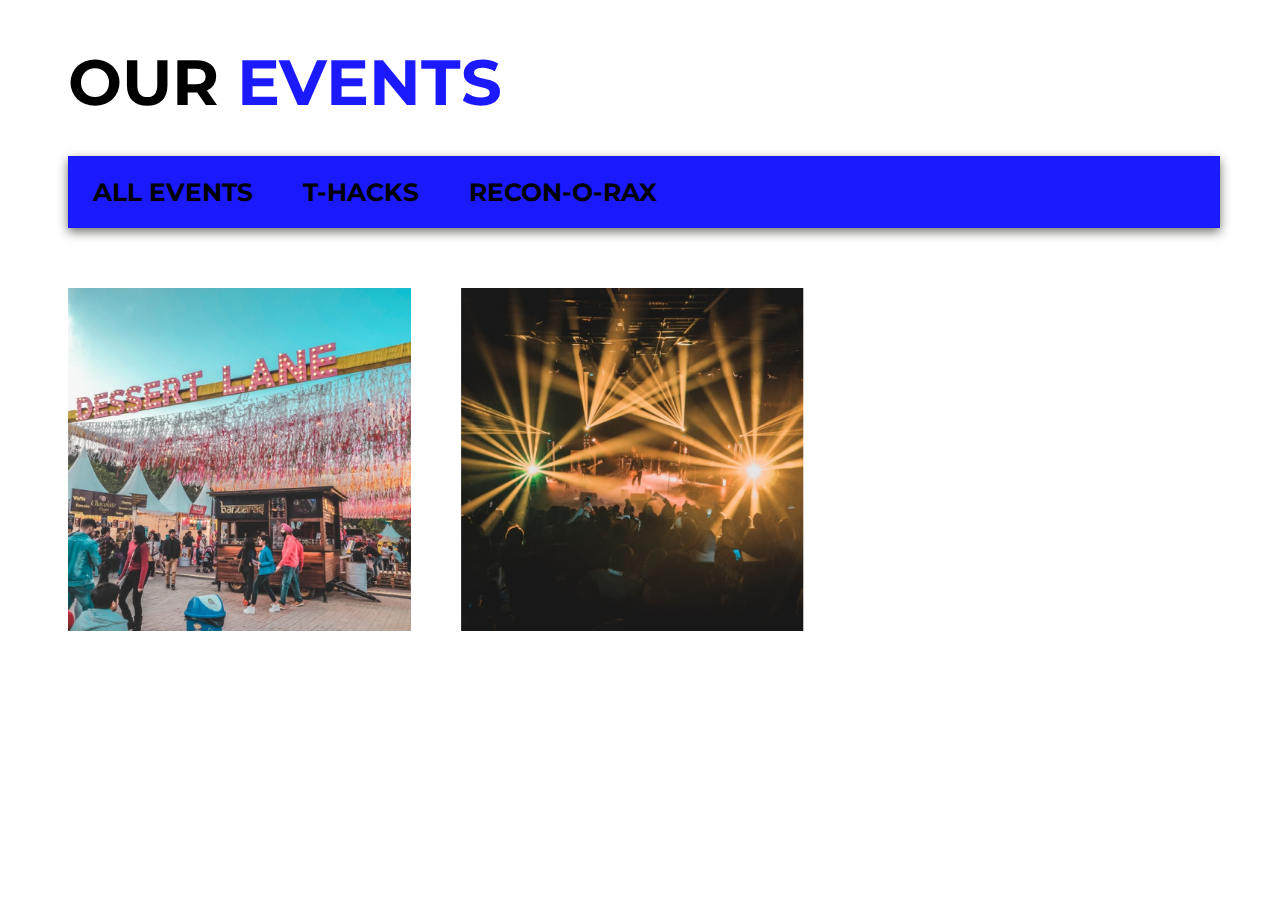
==== index.html @ c2d14d95 "first commit" ====
<!DOCTYPE html>
<html lang="en" dir="ltr">
  <head>
    <meta charset="utf-8">
    <meta charset="UTF-8">
    <meta http-equiv="X-UA-Compatible" content="IE=edge">
    <meta name="viewport" content="width=device-width, initial-scale=1.0">
    <title>Technorax</title>
    <link rel="stylesheet" href="css/styles.css">
    <link rel="preconnect" href="https://fonts.googleapis.com">
    <link rel="preconnect" href="https://fonts.gstatic.com" crossorigin>
    <link href="https://fonts.googleapis.com/css2?family=Montserrat+Subrayada:wght@400;700&family=Montserrat:ital,wght@0,100;0,200;0,300;0,400;0,500;0,600;0,700;0,800;0,900;1,100;1,200;1,300;1,400;1,500;1,600;1,700;1,800;1,900&display=swap" rel="stylesheet">
    <title></title>
  </head>
  <body>
    <div class="events">
      <h1 class="headings">OUR <span class="event-heading">EVENTS</span></h1>
      <div class="event-header">
          <h5 class="header-content" onclick="allcontent()">ALL EVENTS </h4>
          <div class="header-content" onclick="thacks()"><h5>T-HACKS</h5></div>
          <h5 class="header-content" onclick="recno()">RECON-O-RAX </h4>
      </div>
      <div id="all-events-content">
        <img class="event-images" src="sampleevent1.png">
        <img class="event-images" src="sampleevent2.png">
      </div>
      <div id="thacks-content">
        <img class="event-images" src="sampleevent1.png">
      </div>
      <div id="rec-content">
        <img class="event-images" src="sampleevent2.png">
      </div>
    </div>
    <script src="index.js" charset="utf-8"></script>
  </body>
</html>
---- css/styles.css ----
.events{
  justify-content: center;
  align-items: center;
  font-family: Montserrat;
  font-style: normal;
  font-weight: bold;
  font-size: 2rem;
  margin-left: 60px;
  margin-right: 60px;
}

.event-header{
  padding-right: 100px;
  align-items: center;
  align-content: center;
  width: 92%;
  background-color: #1B1AFE;
  height: 72px;
  box-shadow: 0px 4px 10px #74756F;
  display: flex;
  flex-direction: row;
  font-family: Montserrat;
  font-style: normal;
  font-weight: bold;
  font-size: 30px;
  margin-bottom: 60px;
}

.headings{
  margin-bottom: 35px;
}

.event-heading {
  color: #1B1AFE;
}

.header-content {
  margin-right: 25px;
  margin-left: 25px;
  cursor: pointer;
}

.header-content:hover {
  text-decoration: underline;
}

#all-events-content {
  display: flex;
  flex-direction: row;
}

#thacks-content {
  display: none;
}

#rec-content {
  display: none;
}

.event-images {
  width: 30%;
  margin-right: 50px;
}
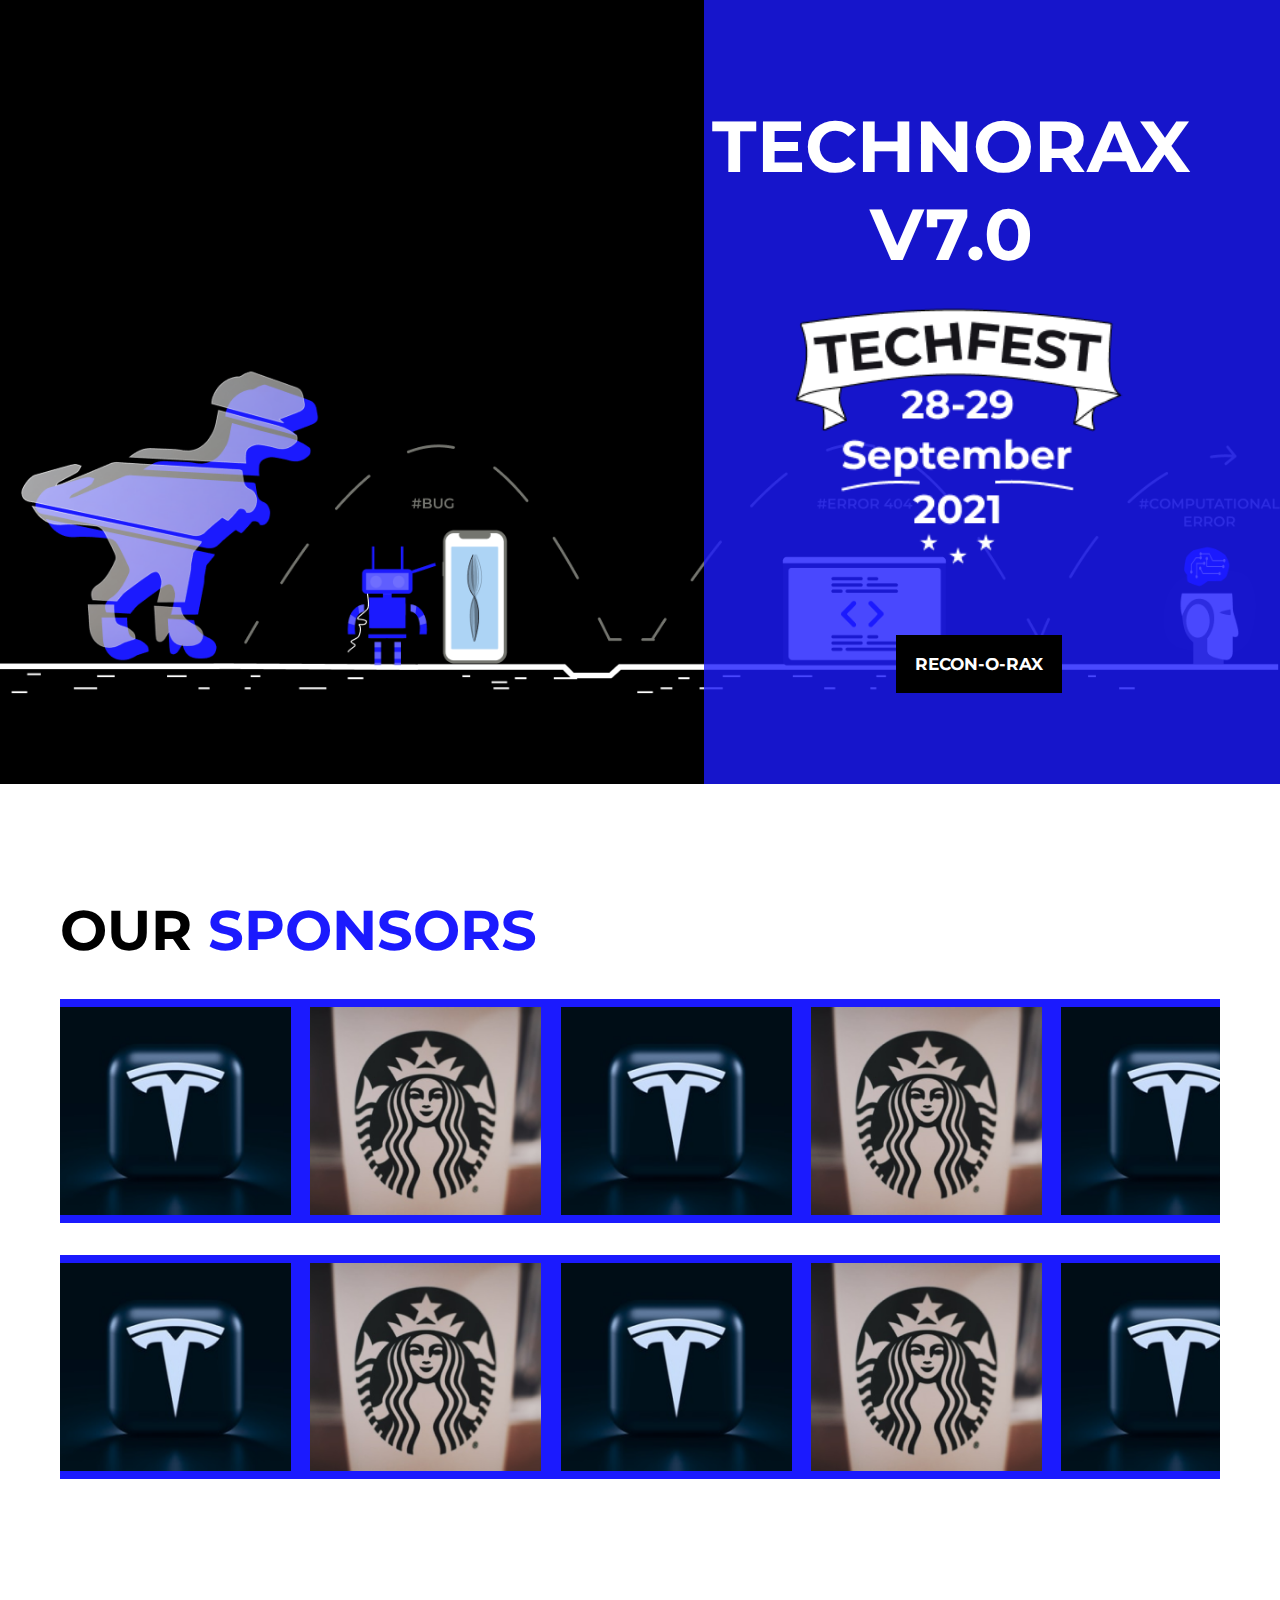
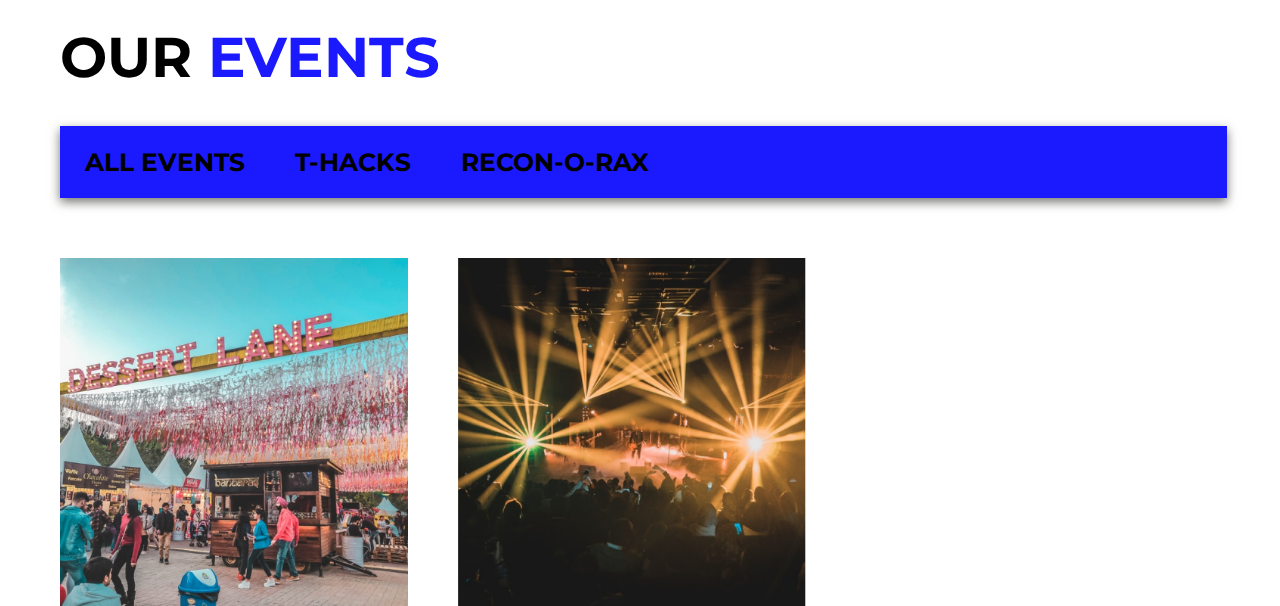
==== commit a165e18e: "updated website" ====
--- a/index.html
+++ b/index.html
@@ -13,6 +13,47 @@
     <title></title>
   </head>
   <body>
+    <div class="top">
+      <div class="thead">
+        <h5 class="top-heading">TECHNORAX</h5>
+        <h5 class="top-heading">V7.0</h5>
+      </div>
+      <div class="timg">
+        <img class="tech-img" src="techfest.png">
+      </div>
+      <div class="rec-reg">
+        <h5 class="rec-text">RECON-O-RAX</h5>
+      </div>
+    </div>
+    <div class="sponsors">
+      <h1 class="headings">OUR <span class="event-heading">SPONSORS</span></h1>
+      <div class="sponsor-rows">
+        <div class=srow>
+          <img class="sponsor-image" src="samplesponsor1.png">
+          <img class="sponsor-image" src="samplesponsor2.png">
+          <img class="sponsor-image" src="samplesponsor1.png">
+          <img class="sponsor-image" src="samplesponsor2.png">
+          <img class="sponsor-image" src="samplesponsor1.png">
+          <img class="sponsor-image" src="samplesponsor2.png">
+          <img class="sponsor-image" src="samplesponsor1.png">
+          <img class="sponsor-image" src="samplesponsor2.png">
+          <img class="sponsor-image" src="samplesponsor1.png">
+          <img class="sponsor-image" src="samplesponsor2.png">
+        </div>
+        <div class=srow>
+          <img class="sponsor-image" src="samplesponsor1.png">
+          <img class="sponsor-image" src="samplesponsor2.png">
+          <img class="sponsor-image" src="samplesponsor1.png">
+          <img class="sponsor-image" src="samplesponsor2.png">
+          <img class="sponsor-image" src="samplesponsor1.png">
+          <img class="sponsor-image" src="samplesponsor2.png">
+          <img class="sponsor-image" src="samplesponsor1.png">
+          <img class="sponsor-image" src="samplesponsor2.png">
+          <img class="sponsor-image" src="samplesponsor1.png">
+          <img class="sponsor-image" src="samplesponsor2.png">
+        </div>
+      </div>
+    </div>
     <div class="events">
       <h1 class="headings">OUR <span class="event-heading">EVENTS</span></h1>
       <div class="event-header">
--- a/css/styles.css
+++ b/css/styles.css
@@ -1,12 +1,125 @@
+body{
+  margin: 0px;
+}
+
+::-webkit-scrollbar {
+  display: none;
+}
+
+.headings{
+  margin-top: 7rem;
+  margin-bottom: 35px;
+  font-family: Montserrat;
+  font-style: normal;
+  font-weight: bold;
+  font-size: 3.5rem;
+}
+
+.top {
+  display: flex;
+  flex-direction: column;
+  position: relative;
+  background-color: black;
+  background-image: url('homepage.png');
+  background-repeat: no-repeat;
+  background-size: contain;
+  background-position-y: 80%;
+  height: 49rem;
+  align-items: center;
+  align-content: center;
+  justify-content: center;
+  text-align: center;
+}
+
+.top::before {
+  position: absolute;
+  right: 0%;
+  background: #1B1AFE;
+  opacity: 0.8;
+  height: 100%;
+  width: 45%;
+  content: "";
+}
+
+.thead {
+  position: absolute;
+  right: 7%;
+  top: 13%;
+  display: flex;
+  flex-direction: column;
+  margin-bottom: 0;
+}
+
+.top-heading {
+  color: white;
+  margin-bottom: 0rem;
+  margin-top: 0;
+  font-family: Montserrat;
+  font-style: normal;
+  font-weight: bold;
+  font-size: 4.5rem;
+}
+
+.tech-img {
+  width: 25rem;
+  position: absolute;
+  right: 9.5%;
+  bottom: 24%
+}
+
+.rec-reg {
+  background-color: black;
+  position: absolute;
+  right: 17%;
+  margin-top: 34rem;
+  background-color: black;
+  padding: 1.2rem;
+  font-family: Montserrat;
+  font-style: normal;
+  font-weight: normal;
+  font-size: 20px;
+  color: white;
+}
+
+.rec-text {
+  margin-top: 0;
+  margin-bottom: 0;
+}
+
+.event-heading {
+  color: #1B1AFE;
+}
+
+.sponsors {
+  padding-left: 60px;
+  padding-right: 60px;
+}
+
+.sponsor-rows{
+  display: flex;
+  flex-direction: column
+}
+
+.srow {
+  display: flex;
+  padding-top: 0.5rem;
+  padding-bottom: 0.5rem;
+  margin-bottom: 2rem;
+  background-color: #1B1AFE;
+  overflow-x: auto;
+  overflow-y: hidden;
+}
+
+.sponsor-image {
+  margin-right: 1.2rem;
+  height: 13rem;
+}
+
 .events{
   justify-content: center;
   align-items: center;
-  font-family: Montserrat;
-  font-style: normal;
-  font-weight: bold;
-  font-size: 2rem;
-  margin-left: 60px;
-  margin-right: 60px;
+  padding-left: 60px;
+  padding-right: 60px;
 }
 
 .event-header{
@@ -24,14 +137,6 @@
   font-weight: bold;
   font-size: 30px;
   margin-bottom: 60px;
-}
-
-.headings{
-  margin-bottom: 35px;
-}
-
-.event-heading {
-  color: #1B1AFE;
 }
 
 .header-content {
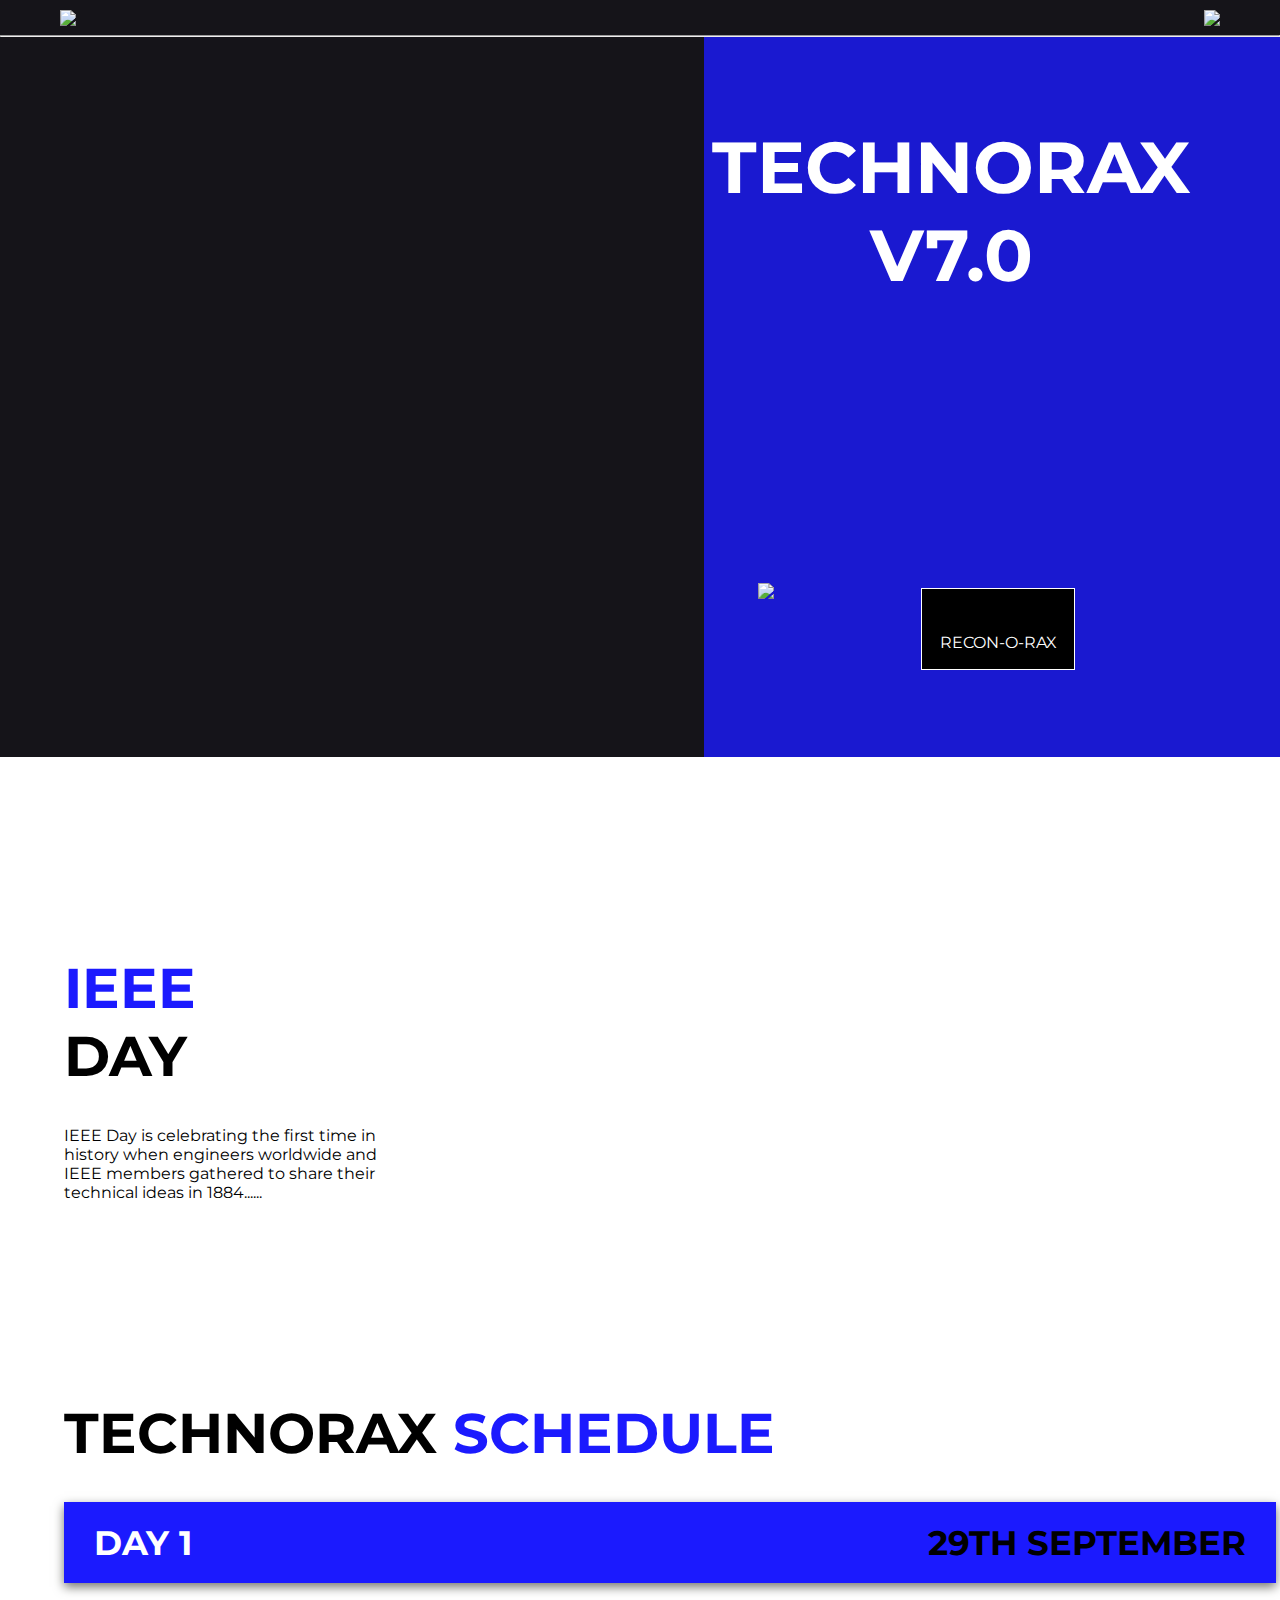
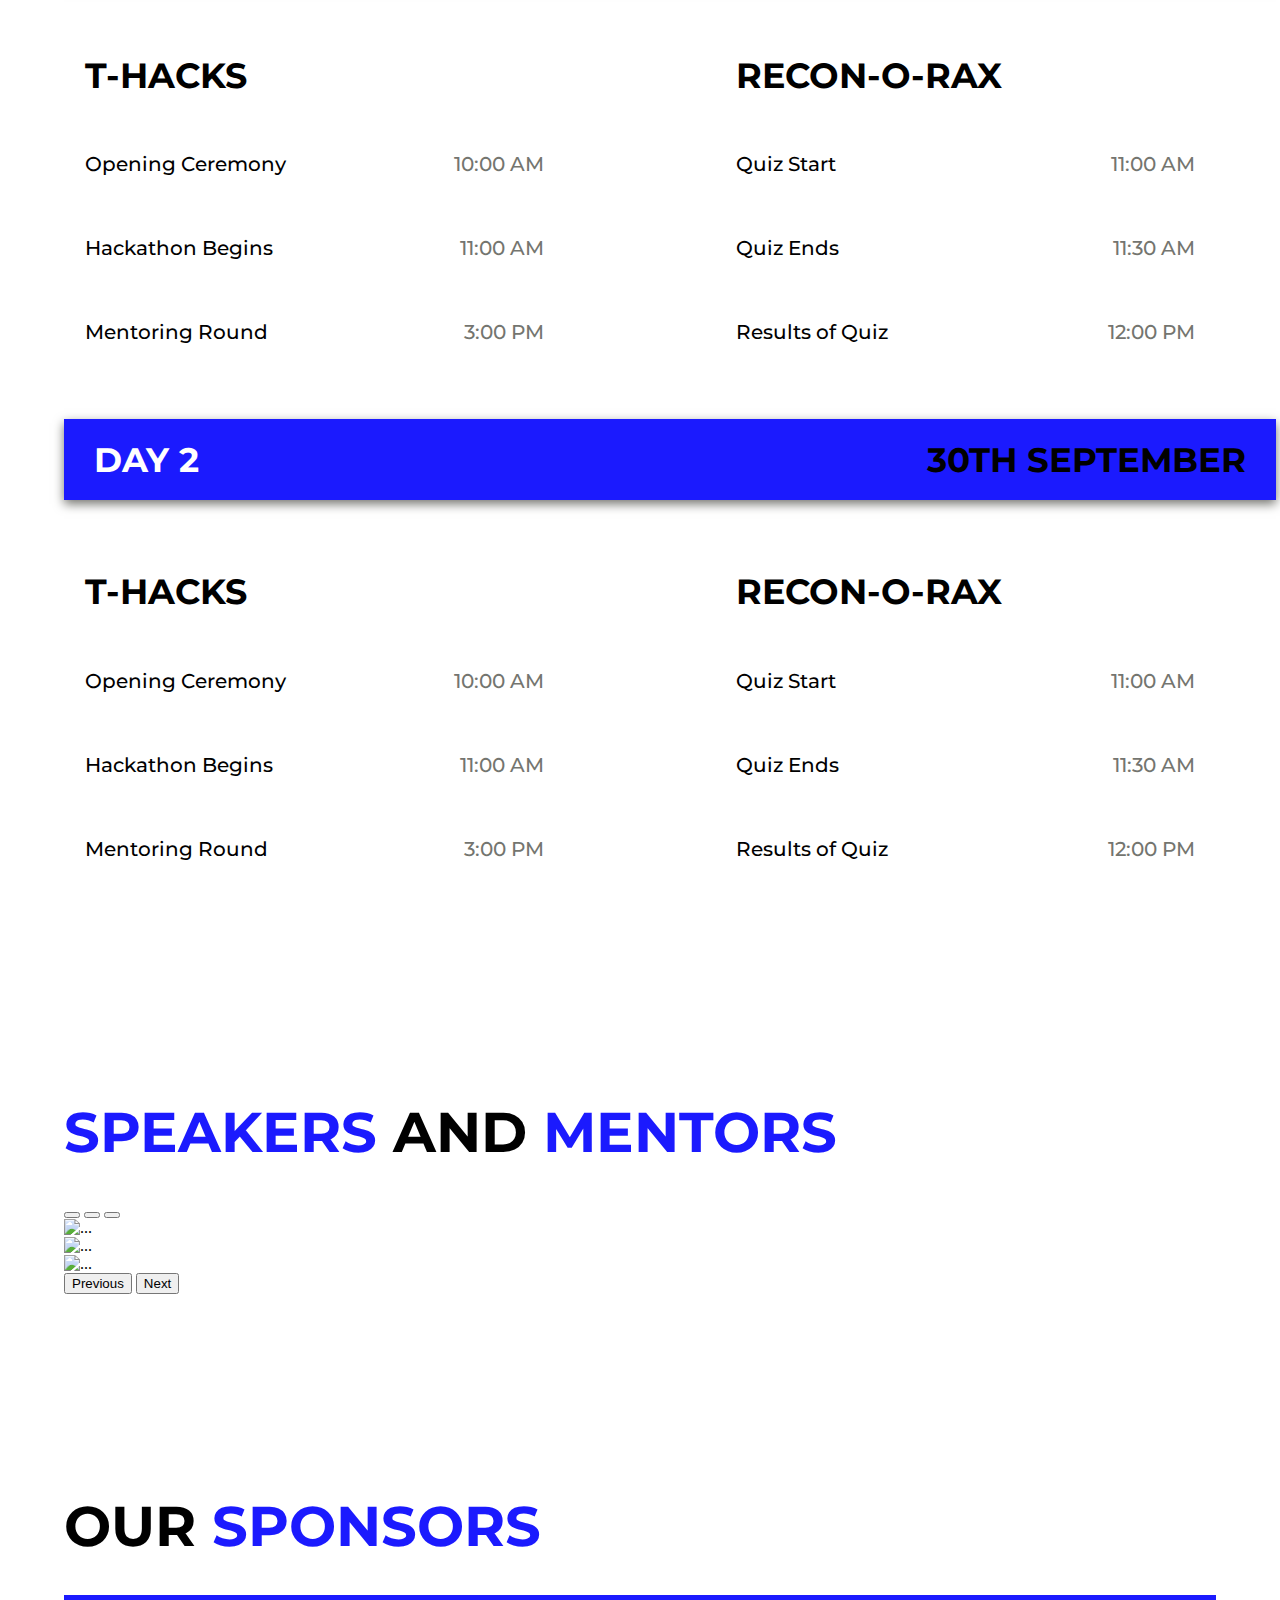
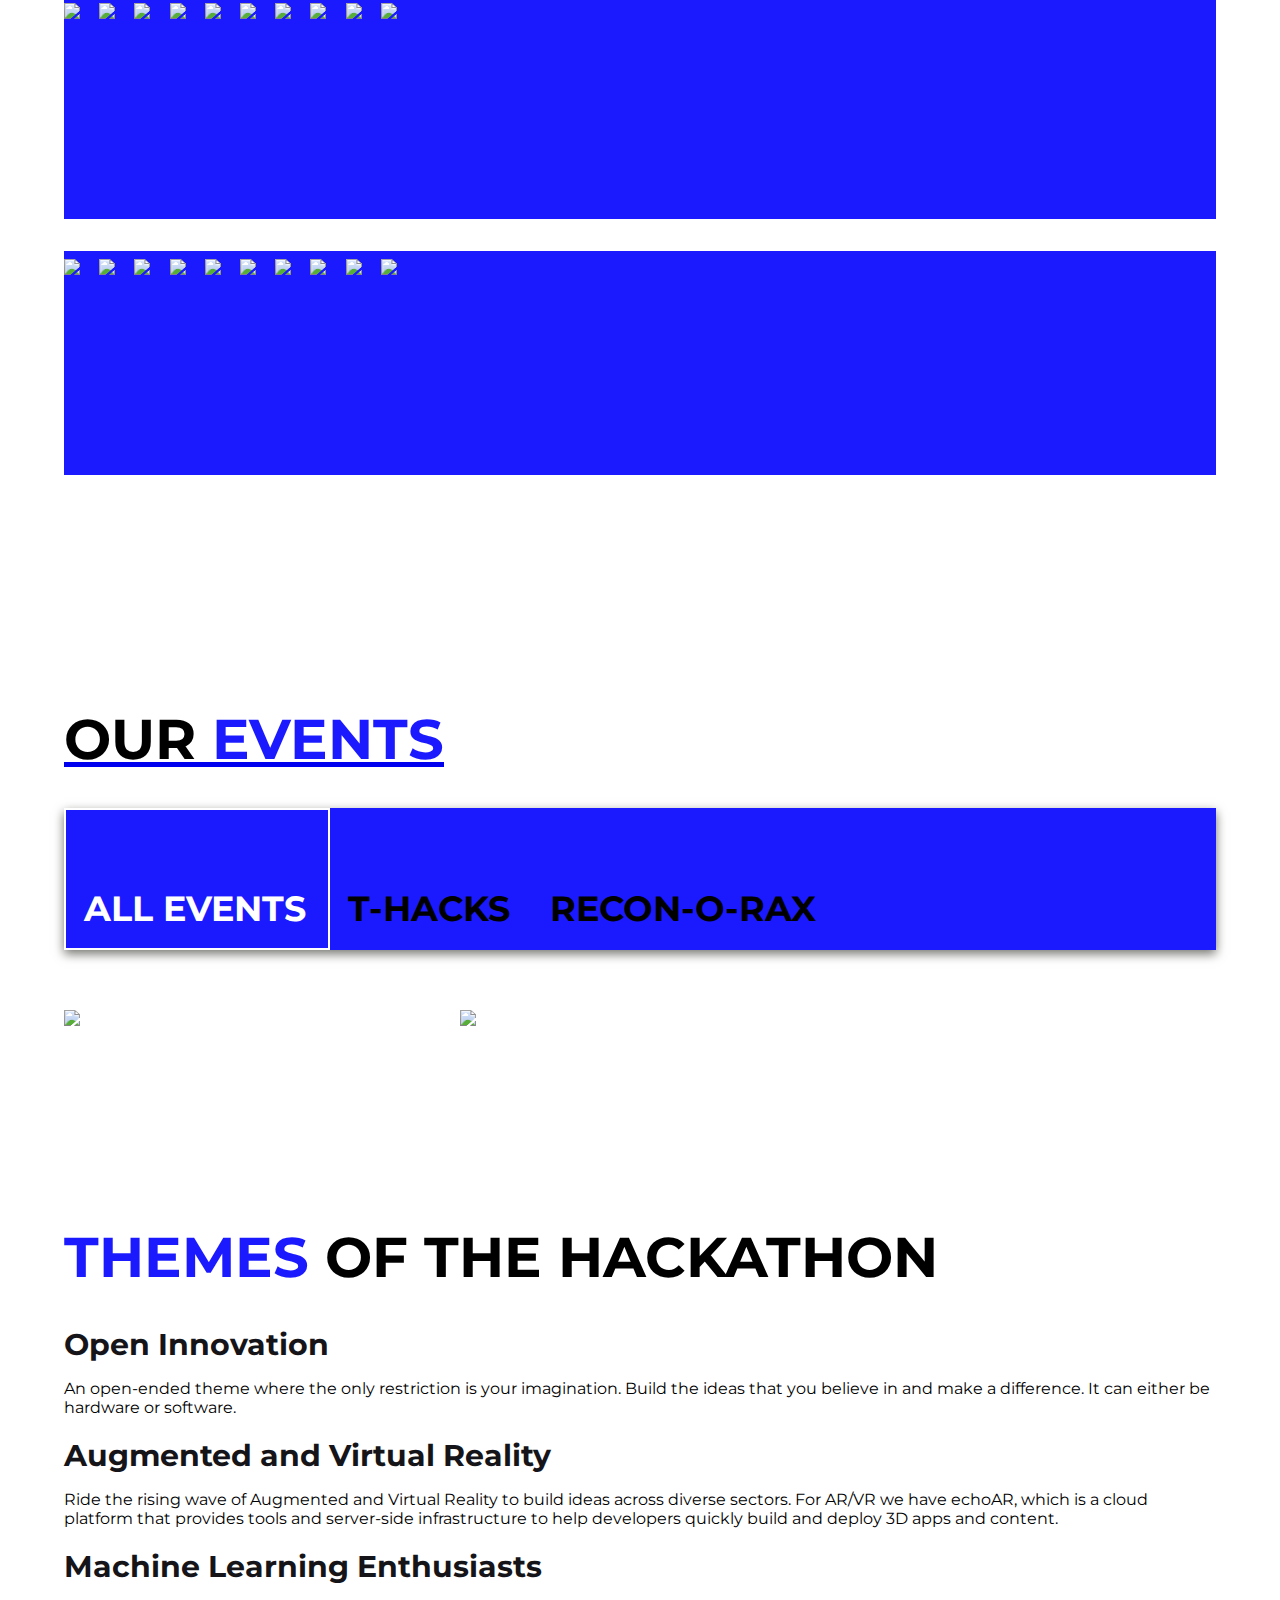
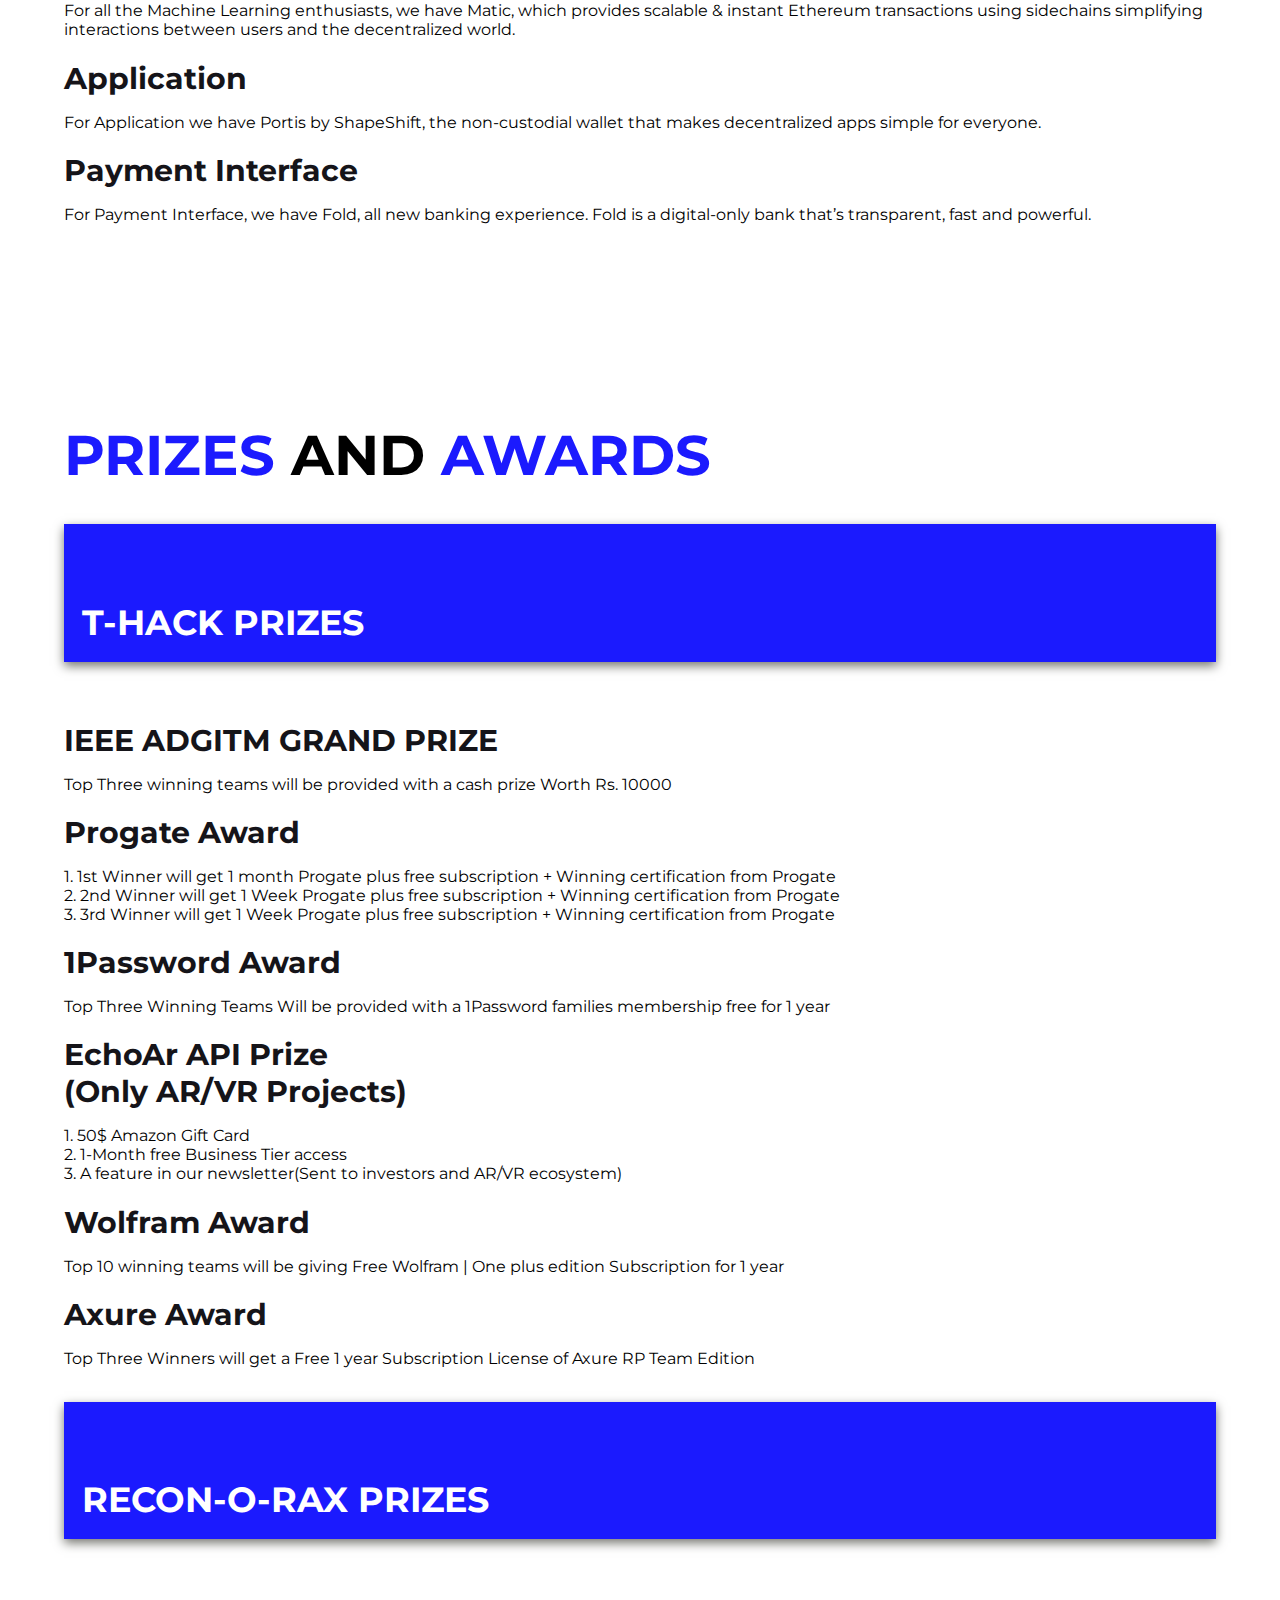
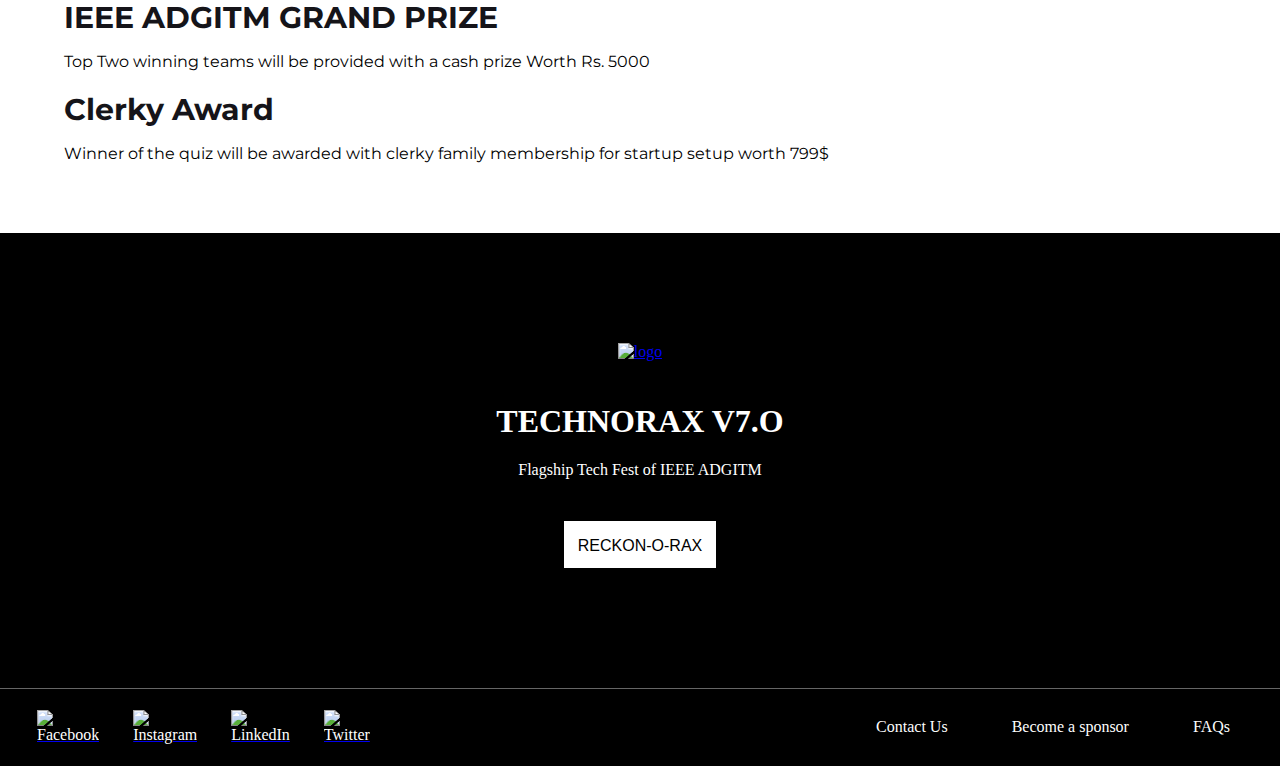
==== commit 6d575deb: "added carousel" ====
--- a/index.html
+++ b/index.html
@@ -1,77 +1,586 @@
 <!DOCTYPE html>
 <html lang="en" dir="ltr">
   <head>
-    <meta charset="utf-8">
-    <meta charset="UTF-8">
-    <meta http-equiv="X-UA-Compatible" content="IE=edge">
-    <meta name="viewport" content="width=device-width, initial-scale=1.0">
-    <title>Technorax</title>
-    <link rel="stylesheet" href="css/styles.css">
-    <link rel="preconnect" href="https://fonts.googleapis.com">
-    <link rel="preconnect" href="https://fonts.gstatic.com" crossorigin>
-    <link href="https://fonts.googleapis.com/css2?family=Montserrat+Subrayada:wght@400;700&family=Montserrat:ital,wght@0,100;0,200;0,300;0,400;0,500;0,600;0,700;0,800;0,900;1,100;1,200;1,300;1,400;1,500;1,600;1,700;1,800;1,900&display=swap" rel="stylesheet">
-    <title></title>
+    <!--Important Meta Tags-->
+    <meta charset="utf-8" />
+    <meta http-equiv="X-UA-Compatible" content="IE=edge" />
+    <meta name="viewport" content="width=device-width, initial-scale=1.0" />
+    <meta name="keywords" content="Technorax V7.0, IEEE ADGITM, Events" />
+    <meta http-equiv="refresh" content="360" />
+    <meta description="" content="" />
+
+    <!--Linking Stylesheets-->
+    <!-- CSS STYLESHEET -->
+    <link rel="stylesheet" href="style.css" />
+    <!-- BOOTSTRAP STYLESHEET -->
+    <link
+      href="https://cdn.jsdelivr.net/npm/bootstrap@5.1.0/dist/css/bootstrap.min.css"
+      rel="stylesheet"
+      integrity="sha384-KyZXEAg3QhqLMpG8r+8fhAXLRk2vvoC2f3B09zVXn8CA5QIVfZOJ3BCsw2P0p/We"
+      crossorigin="anonymous"
+    />
+
+    <!-- Fonts -->
+    <link rel="preconnect" href="https://fonts.googleapis.com" />
+    <link rel="preconnect" href="https://fonts.gstatic.com" crossorigin />
+    <link
+      href="https://fonts.googleapis.com/css2?family=Montserrat+Subrayada:wght@400;700&family=Montserrat:ital,wght@0,100;0,200;0,300;0,400;0,500;0,600;0,700;0,800;0,900;1,100;1,200;1,300;1,400;1,500;1,600;1,700;1,800;1,900&display=swap"
+      rel="stylesheet"
+    />
+
+    <!--Icons-->
+    <!--FontAwesome Icons Kit-->
+    <script
+      src="https://kit.fontawesome.com/e5493f8028.js"
+      crossorigin="anonymous"
+    ></script>
+
+    <!-- Favicons -->
+    <link
+      rel="apple-touch-icon"
+      sizes="57x57"
+      href="favicon/apple-icon-57x57.png"
+    />
+    <link
+      rel="apple-touch-icon"
+      sizes="60x60"
+      href="favicon/apple-icon-60x60.png"
+    />
+    <link
+      rel="apple-touch-icon"
+      sizes="72x72"
+      href="favicon/apple-icon-72x72.png"
+    />
+    <link
+      rel="apple-touch-icon"
+      sizes="76x76"
+      href="favicon/apple-icon-76x76.png"
+    />
+    <link
+      rel="apple-touch-icon"
+      sizes="114x114"
+      href="favicon/apple-icon-114x114.png"
+    />
+    <link
+      rel="apple-touch-icon"
+      sizes="120x120"
+      href="favicon/apple-icon-120x120.png"
+    />
+    <link
+      rel="apple-touch-icon"
+      sizes="144x144"
+      href="favicon/apple-icon-144x144.png"
+    />
+    <link
+      rel="apple-touch-icon"
+      sizes="152x152"
+      href="favicon/apple-icon-152x152.png"
+    />
+    <link
+      rel="apple-touch-icon"
+      sizes="180x180"
+      href="favicon/apple-icon-180x180.png"
+    />
+    <link
+      rel="icon"
+      type="image/png"
+      sizes="192x192"
+      href="favicon/android-icon-192x192.png"
+    />
+    <link
+      rel="icon"
+      type="image/png"
+      sizes="32x32"
+      href="favicon/favicon-32x32.png"
+    />
+    <link
+      rel="icon"
+      type="image/png"
+      sizes="96x96"
+      href="favicon/favicon-96x96.png"
+    />
+    <link
+      rel="icon"
+      type="image/png"
+      sizes="16x16"
+      href="favicon/favicon-16x16.png"
+    />
+    <link rel="manifest" href="favicon/manifest.json" />
+    <meta name="msapplication-TileColor" content="#ffffff" />
+    <meta
+      name="msapplication-TileImage"
+      content="favicon/ms-icon-144x144.png"
+    />
+
+    <!--TITLE OF THE WEBPAGE-->
+    <title>IEEE | Technorax V7.0</title>
   </head>
   <body>
-    <div class="top">
-      <div class="thead">
-        <h5 class="top-heading">TECHNORAX</h5>
-        <h5 class="top-heading">V7.0</h5>
-      </div>
-      <div class="timg">
-        <img class="tech-img" src="techfest.png">
-      </div>
-      <div class="rec-reg">
-        <h5 class="rec-text">RECON-O-RAX</h5>
-      </div>
-    </div>
-    <div class="sponsors">
-      <h1 class="headings">OUR <span class="event-heading">SPONSORS</span></h1>
-      <div class="sponsor-rows">
-        <div class=srow>
-          <img class="sponsor-image" src="samplesponsor1.png">
-          <img class="sponsor-image" src="samplesponsor2.png">
-          <img class="sponsor-image" src="samplesponsor1.png">
-          <img class="sponsor-image" src="samplesponsor2.png">
-          <img class="sponsor-image" src="samplesponsor1.png">
-          <img class="sponsor-image" src="samplesponsor2.png">
-          <img class="sponsor-image" src="samplesponsor1.png">
-          <img class="sponsor-image" src="samplesponsor2.png">
-          <img class="sponsor-image" src="samplesponsor1.png">
-          <img class="sponsor-image" src="samplesponsor2.png">
+      <!--NAVBAR & HEADER (NAVBAR CORRECTION REQ.)-->
+      <title>Technorax V7.0</title>
+    </head>
+    <body>
+      <div class="main">
+        <header class="head">
+          <nav class="navbar">
+            <img src="images/ieeelogo.png" class="navbar-icons">
+            <div class="menu">
+              <div id="menu-items">
+                <a href="#about" class="menu-item">ABOUT</a>
+                <a href="#schedule" class="menu-item">SCHEDULE</a>
+                <a href="#speakers" class="menu-item">SPEAKERS</a>
+                <a href="#events" class="menu-item">EVENTS</a>
+                
+              </div>
+              <div class="icons">
+                <img src="images/menuicon.png" class="navbar-icons" id="menu-icon" onclick="openmenu()">
+                <img src="images/menuicon2.png" class="navbar-icons" id="menu-icon2" onclick="closemenu()">
+              </div>
+            </div>
+          </nav>
+          <hr class= "navline">
+        </header>
+        <div class="top">
+          <div class="thead">
+            <h5 class="top-heading">TECHNORAX</h5>
+            <h5 class="top-heading">V7.0</h5>
+          </div>
+          <div class="timg">
+            <img class="tech-img" src="images/techfest.png">
+          </div>
+          <button class="rec-reg">
+            <h5 class="rec-text"> <span>RECON-O-RAX</span> </h5>
+          </button>
         </div>
-        <div class=srow>
-          <img class="sponsor-image" src="samplesponsor1.png">
-          <img class="sponsor-image" src="samplesponsor2.png">
-          <img class="sponsor-image" src="samplesponsor1.png">
-          <img class="sponsor-image" src="samplesponsor2.png">
-          <img class="sponsor-image" src="samplesponsor1.png">
-          <img class="sponsor-image" src="samplesponsor2.png">
-          <img class="sponsor-image" src="samplesponsor1.png">
-          <img class="sponsor-image" src="samplesponsor2.png">
-          <img class="sponsor-image" src="samplesponsor1.png">
-          <img class="sponsor-image" src="samplesponsor2.png">
+
+        <!--IEEE DAY SECTION (CAROUSEL TO BE ADDED)-->
+        <div class= "sections" id="about">
+            <h1 class="headings"><span class="blue-heading">IEEE</span> <span class="black-heading"><br>DAY</br></span> </h1>
+            <p>IEEE Day is celebrating the first time in <br> history when engineers worldwide and <br> IEEE members gathered to share their <br> technical ideas in 1884......</p>
         </div>
-      </div>
-    </div>
-    <div class="events">
-      <h1 class="headings">OUR <span class="event-heading">EVENTS</span></h1>
-      <div class="event-header">
-          <h5 class="header-content" onclick="allcontent()">ALL EVENTS </h4>
-          <div class="header-content" onclick="thacks()"><h5>T-HACKS</h5></div>
-          <h5 class="header-content" onclick="recno()">RECON-O-RAX </h4>
-      </div>
-      <div id="all-events-content">
-        <img class="event-images" src="sampleevent1.png">
-        <img class="event-images" src="sampleevent2.png">
-      </div>
-      <div id="thacks-content">
-        <img class="event-images" src="sampleevent1.png">
-      </div>
-      <div id="rec-content">
-        <img class="event-images" src="sampleevent2.png">
-      </div>
-    </div>
+
+        <!--TECHNORAX-SCHEDULE-->
+        <div class= "sections" id="schedule">
+            <h1 class="headings">TECHNORAX <span class="blue-heading">SCHEDULE</span></h1>
+            <div class="schedule-tables">
+              <div id="day1"  class="table">
+                <div class="schedule-header">
+                  <h5 class="table-heading">DAY 1</h5>
+                  <h5 class="table-heading" id="table-heading2">29TH SEPTEMBER</h5>
+                </div>
+                <div class="table-content">
+                  <div class=sub-table id="table1">
+                    <div>
+                      <h3 class="table-subheading">T-HACKS</h3>
+                    </div>
+                    <div class="table-row">
+                      <div class="table-col1">
+                        <p>Opening Ceremony</p>
+                      </div>
+                      <div class="table-col2">
+                        <p>10:00 AM</p>
+                      </div>
+                    </div>
+                    <div class="table-row">
+                      <div class="table-col1">
+                        <p>Hackathon Begins</p>
+                      </div>
+                      <div class="table-col2">
+                        <p>11:00 AM</p>
+                      </div>
+                    </div>
+                    <div class="table-row">
+                      <div class="table-col1">
+                        <p>Mentoring Round</p>
+                      </div>
+                      <div class="table-col2">
+                        <p>3:00 PM</p>
+                      </div>
+                    </div>
+                  </div>
+                  <div class=sub-table id="table2">
+                    <div>
+                      <h3 class="table-subheading">RECON-O-RAX</h3>
+                    </div>
+                    <div class="table-row">
+                      <div class="table-col1">
+                        <p>Quiz Start</p>
+                      </div>
+                      <div class="table-col2">
+                        <p>11:00 AM</p>
+                      </div>
+                    </div>
+                    <div class="table-row">
+                      <div class="table-col1">
+                        <p>Quiz Ends</p>
+                      </div>
+                      <div class="table-col2">
+                        <p>11:30 AM</p>
+                      </div>
+                    </div>
+                    <div class="table-row">
+                      <div class="table-col1">
+                        <p>Results of Quiz</p>
+                      </div>
+                      <div class="table-col2">
+                        <p>12:00 PM</p>
+                      </div>
+                    </div>
+                  </div>
+                </div>
+              </div>
+              <div id="day2" class="table">
+                <div class="schedule-header">
+                  <h5 class="table-heading">DAY 2</h5>
+                  <h5 class="table-heading" id="table-heading2">30TH SEPTEMBER</h5>
+                </div>
+                <div class="table-content">
+                  <div class=sub-table id="table1">
+                    <div>
+                      <h3 class="table-subheading">T-HACKS</h3>
+                    </div>
+                    <div class="table-row">
+                      <div class="table-col1">
+                        <p>Opening Ceremony</p>
+                      </div>
+                      <div class="table-col2">
+                        <p>10:00 AM</p>
+                      </div>
+                    </div>
+                    <div class="table-row">
+                      <div class="table-col1">
+                        <p>Hackathon Begins</p>
+                      </div>
+                      <div class="table-col2">
+                        <p>11:00 AM</p>
+                      </div>
+                    </div>
+                    <div class="table-row">
+                      <div class="table-col1">
+                        <p>Mentoring Round</p>
+                      </div>
+                      <div class="table-col2">
+                        <p>3:00 PM</p>
+                      </div>
+                    </div>
+                  </div>
+                  <div class=sub-table id="table2">
+                    <div>
+                      <h3 class="table-subheading">RECON-O-RAX</h3>
+                    </div>
+                    <div class="table-row">
+                      <div class="table-col1">
+                        <p>Quiz Start</p>
+                      </div>
+                      <div class="table-col2">
+                        <p>11:00 AM</p>
+                      </div>
+                    </div>
+                    <div class="table-row">
+                      <div class="table-col1">
+                        <p>Quiz Ends</p>
+                      </div>
+                      <div class="table-col2">
+                        <p>11:30 AM</p>
+                      </div>
+                    </div>
+                    <div class="table-row">
+                      <div class="table-col1">
+                        <p>Results of Quiz</p>
+                      </div>
+                      <div class="table-col2">
+                        <p>12:00 PM</p>
+                      </div>
+                    </div>
+                  </div>
+                </div>
+              </div>
+            </div>
+          </div>
+
+          <!--SPEAKERS AND MENTORS SECTION-->
+          <div id="speakers" class="sections">
+          <a class="link-pages" href="speakers.html"> <h1 class="headings" style="margin-bottom:o"><span class="blue-heading">SPEAKERS</span>
+            <span class="black-heading">AND </span>
+            <span class="blue-heading">MENTORS</span></h1>
+          </a>
+
+          <div class="container">
+            <div id="carouselExampleIndicators" class="carousel slide" data-bs-ride="carousel">
+              <div class="carousel-indicators">
+                <button type="button" data-bs-target="#carouselExampleIndicators" data-bs-slide-to="0" class="active" aria-current="true" aria-label="Slide 1"></button>
+                <button type="button" data-bs-target="#carouselExampleIndicators" data-bs-slide-to="1" aria-label="Slide 2"></button>
+                <button type="button" data-bs-target="#carouselExampleIndicators" data-bs-slide-to="2" aria-label="Slide 3"></button>
+              </div>
+              <div class="carousel-inner">
+                <div class="carousel-item active">
+                  <img src="images/sampleevent1.png" class="w-100" alt="...">
+                </div>
+                <div class="carousel-item">
+                  <img src="images/sampleevent2.png" class="w-100" alt="...">
+                </div>
+                <div class="carousel-item">
+                  <img src="images/samplesponsor1.png" class="d-block w-100" alt="...">
+                </div>
+              </div>
+              <button class="carousel-control-prev" type="button" data-bs-target="#carouselExampleIndicators" data-bs-slide="prev">
+                <span class="carousel-control-prev-icon" aria-hidden="true"></span>
+                <span class="visually-hidden">Previous</span>
+              </button>
+              <button class="carousel-control-next" type="button" data-bs-target="#carouselExampleIndicators" data-bs-slide="next">
+                <span class="carousel-control-next-icon" aria-hidden="true"></span>
+                <span class="visually-hidden">Next</span>
+              </button>
+            </div>
+
+          </div>
+
+          </div>
+
+          <!--SPONSORS-->
+          <div id="sponsors" class="sections">
+            <h1 class="headings">OUR <span class="blue-heading">SPONSORS</span></h1>
+            <div class="sponsor-rows">
+              <div class=srow>
+                <img class="sponsor-image" src="images/samplesponsor1.png">
+                <img class="sponsor-image" src="images/samplesponsor2.png">
+                <img class="sponsor-image" src="images/samplesponsor1.png">
+                <img class="sponsor-image" src="images/samplesponsor2.png">
+                <img class="sponsor-image" src="images/samplesponsor1.png">
+                <img class="sponsor-image" src="images/samplesponsor2.png">
+                <img class="sponsor-image" src="images/samplesponsor1.png">
+                <img class="sponsor-image" src="images/samplesponsor2.png">
+                <img class="sponsor-image" src="images/samplesponsor1.png">
+                <img class="sponsor-image" src="images/samplesponsor2.png">
+              </div>
+              <div class=srow>
+                <img class="sponsor-image" src="images/samplesponsor1.png">
+                <img class="sponsor-image" src="images/samplesponsor2.png">
+                <img class="sponsor-image" src="images/samplesponsor1.png">
+                <img class="sponsor-image" src="images/samplesponsor2.png">
+                <img class="sponsor-image" src="images/samplesponsor1.png">
+                <img class="sponsor-image" src="images/samplesponsor2.png">
+                <img class="sponsor-image" src="images/samplesponsor1.png">
+                <img class="sponsor-image" src="images/samplesponsor2.png">
+                <img class="sponsor-image" src="images/samplesponsor1.png">
+                <img class="sponsor-image" src="images/samplesponsor2.png">
+              </div>
+            </div>
+            </div>
+
+            <!--EVENTS SECTION-->
+            <div id="events" class="sections">
+              <a class="anchor-class" href="events.html"><h1 class="headings black-heading">OUR <span class="blue-heading">EVENTS</span></h1></a>
+                <div class="event-header">
+                  <div class="event-category" id="all">
+                      <h5 class="header-content" id="all-event-heading" onclick="allcontent()">ALL EVENTS </h5>
+                  </div>
+                  <div id="thacks">
+                      <h5 class="header-content" id="thacks-heading" onclick="thacks()">T-HACKS</h5>
+                  </div>
+                  <div id="recon-o-rax">
+                      <h5 class="header-content" id="rec-heading" onclick="recno()">RECON-O-RAX </h5>
+                  </div>
+                </div>
+                <div id="all-events-content">
+                  <img class="event-images" src="images/sampleevent1.png">
+                  <img class="event-images" src="images/sampleevent2.png">
+                </div>
+                <div id="thacks-content">
+                  <img class="event-images" src="images/sampleevent1.png">
+                </div>
+                <div id="rec-content">
+                  <img class="event-images" src="images/sampleevent2.png">
+                </div>
+                </div>
+
+                <!--THEMES AND PRIZES SECTION-->
+                <div id="hack-themes" class="sections">
+                    <div>
+                      <h1 class="headings">
+                        <span class="blue-heading">THEMES</span class="blue-heading"> OF THE HACKATHON
+                      </h1>
+                    </div>
+                    <div class="row">
+                      <div class="col-lg-4 col-md-4 col-sm-6">
+                        <h1 class="sub-headings">Open Innovation</h1>
+                        <p>
+                          An open-ended theme where the only restriction is your imagination.
+                          Build the ideas that you believe in and make a difference. It can
+                          either be hardware or software.
+                        </p>
+                      </div>
+            
+                      <div class="col-lg-4 col-md-4 col-sm-6">
+                        <h1 class="sub-headings">Augmented and Virtual Reality</h1>
+                        <p>
+                          Ride the rising wave of Augmented and Virtual Reality to build ideas
+                          across diverse sectors. For AR/VR we have echoAR, which is a cloud
+                          platform that provides tools and server-side infrastructure to help
+                          developers quickly build and deploy 3D apps and content.
+                        </p>
+                      </div>
+                      <div class="col-lg-4 col-md-4 col-sm-6">
+                        <h1 class="sub-headings">Machine Learning Enthusiasts</h1>
+                        <p>
+                          For all the Machine Learning enthusiasts, we have Matic, which
+                          provides scalable & instant Ethereum transactions using sidechains
+                          simplifying interactions between users and the decentralized world.
+                        </p>
+                      </div>
+            
+                      <div class="col-lg-4 col-md-4 col-sm-6">
+                        <h1 class="sub-headings">Application</h1>
+                        <p>
+                          For Application we have Portis by ShapeShift, the non-custodial
+                          wallet that makes decentralized apps simple for everyone.
+                        </p>
+                      </div>
+            
+                      <div class="col-lg-4 col-md-4 col-sm-6">
+                        <h1 class="sub-headings">Payment Interface</h1>
+                        <p>
+                          For Payment Interface, we have Fold, all new banking experience.
+                          Fold is a digital-only bank that’s transparent, fast and powerful.
+                        </p>
+                      </div>
+                    </div>
+                  </div>
+            
+                  <div id="prizes" class="sections">
+                    <div>
+                      <h1 class="headings">
+                        <span class="blue-heading">PRIZES</span> AND <span class="blue-heading">AWARDS</span>
+                      </h1>
+                    </div>
+                    <div class="event-header">
+                      <h5 id="lower-headers" class="header-content">T-HACK PRIZES </h4>
+                    </div>
+                    <div class="row">
+                      <div class="col-lg-4 col-md-4 col-sm-6">
+                        <h1 class="sub-headings">IEEE ADGITM GRAND PRIZE</h1>
+                        <p>
+                          Top Three winning teams will be provided with a cash prize Worth Rs.
+                          10000
+                        </p>
+                      </div>
+            
+                      <div class="col-lg-4 col-md-4 col-sm-6">
+                        <h1 class="sub-headings">Progate Award</h1>
+                        <p>
+                          1. 1st Winner will get 1 month Progate plus free subscription +
+                          Winning certification from Progate <br />
+                          2. 2nd Winner will get 1 Week Progate plus free subscription +
+                          Winning certification from Progate <br />
+                          3. 3rd Winner will get 1 Week Progate plus free subscription +
+                          Winning certification from Progate
+                        </p>
+                      </div>
+                      <div class="col-lg-4 col-md-4 col-sm-6">
+                        <h1 class="sub-headings">1Password Award</h1>
+                        <p>
+                          Top Three Winning Teams Will be provided with a 1Password families
+                          membership free for 1 year
+                        </p>
+                      </div>
+            
+                      <div class="col-lg-4 col-md-4 col-sm-6">
+                        <h1 class="sub-headings">
+                          EchoAr API Prize <br />
+                          (Only AR/VR Projects)
+                        </h1>
+                        <p>
+                          1. 50$ Amazon Gift Card <br />
+                          2. 1-Month free Business Tier access <br />
+                          3. A feature in our newsletter(Sent to investors and AR/VR
+                          ecosystem)
+                        </p>
+                      </div>
+                      <div class="col-lg-4 col-md-4 col-sm-6">
+                        <h1 class="sub-headings">Wolfram Award</h1>
+                        <p>
+                          Top 10 winning teams will be giving Free Wolfram | One plus edition
+                          Subscription for 1 year
+                        </p>
+                      </div>
+            
+                      <div class="col-lg-4 col-md-4 col-sm-6">
+                        <h1 class="sub-headings">Axure Award</h1>
+                        <p>
+                          Top Three Winners will get a Free 1 year Subscription License of
+                          Axure RP Team Edition
+                        </p>
+                      </div>
+                    </div>
+            <br>
+                    <div class="event-header">
+                      <h5 id="lower-headers" class="header-content">RECON-O-RAX PRIZES </h4>
+                    </div>
+                    <div class="row">
+                      <div class="col-lg-4 col-md-4 col-sm-6">
+                        <h1 class="sub-headings">IEEE ADGITM GRAND PRIZE</h1>
+                        <p>
+                          Top Two winning teams will be provided with a cash prize Worth Rs. 5000
+                        </p>
+                      </div>
+            
+                      <div class="col-lg-4 col-md-4 col-sm-6">
+                        <h1 class="sub-headings">Clerky Award</h1>
+                        <p>
+                          Winner of the quiz will be awarded with clerky family membership for startup setup worth 799$
+                        </p>
+                        <br>
+                        <br>
+                        <br>
+                      </div>
+                      </div>
+                  </div>
+                </div>
+            
+                <!-- FOOTER -->
+                <footer>
+                    <div class="container">
+                        <div class="footer ">
+                            <div class="container d-flex footer-flex">
+                              <a class="footer__logo" href="index.html"><img class="footer-move-up" src="images/Logo.png" alt="logo" ></a>
+                            <div class="footer__site-text">
+                                <h1 class="footer-move-up footer-heading" style="text-transform: uppercase">Technorax V7.O</h1>
+                                <h4 class="footer-move-up footer-sub-heading">Flagship Tech Fest of IEEE ADGITM</h4>
+                            </div>
+                            </div>
+                            <div class="footer__get-ticket footer-move-up">
+                                <a href="">RECKON-O-RAX</a>
+                            </div>
+                            
+                        </div>
+                    </div>
+                    <div class="copy-right">
+                        <div class="container-footer">
+                            <div class="copy-right__area">
+                              <div class="copy-right__right">
+                                <a href="https://www.facebook.com/ieeeadgitm"><img src="images/footer-face.png" alt="Facebook"></a>
+                                <a href="https://www.instagram.com/ieeeadgitm/"><img src="images/footer-ins.png" alt="Instagram"></a>
+                                <a href="https://www.linkedin.com/company/ieee-niec-student-branch/about/"><img src="images/footer-in.png" alt="LinkedIn"></a>
+                                <a href="https://twitter.com/IeeeNiec"><img src="images/footer-twit.png" alt="Twitter"></a>
+                            </div>
+                                  <div class="footer__menu footer-move-up copy-right__left">
+                                    <ul>
+                                      <li><a href="">Contact Us</a></li>
+                                      <li><a href="">Become a sponsor</a></li>
+                                      <li><a href="">FAQs</a></li> 
+                                    </ul>
+                                </div>
+                            </div>
+                        </div>
+                    </div>
+                </footer>
+
+    <!-- JS BUNDLE   -->
+    <script
+      src="https://cdn.jsdelivr.net/npm/bootstrap@5.1.0/dist/js/bootstrap.bundle.min.js"
+      integrity="sha384-U1DAWAznBHeqEIlVSCgzq+c9gqGAJn5c/t99JyeKa9xxaYpSvHU5awsuZVVFIhvj"
+      crossorigin="anonymous"
+    ></script>
     <script src="index.js" charset="utf-8"></script>
   </body>
 </html>
--- a/style.css
+++ b/style.css
@@ -0,0 +1,1574 @@
+body {
+  margin: 0px;
+}
+
+::-webkit-scrollbar {
+  display: none;
+}
+
+.sections {
+  margin: 0;
+  padding-left: 4rem;
+  padding-right: 4rem;
+  background-color: #ffffff;
+}
+
+.black-heading{
+  color: #000000;
+}
+
+p{
+  font-family: Montserrat;
+}
+
+.link-pages{
+  text-decoration: none;
+}
+
+/* HEADER */
+.headings {
+  padding-top: 10rem;
+  margin-bottom: 2.2rem;
+  font-family: Montserrat;
+  font-style: normal;
+  font-weight: bold;
+  font-size: 3.5rem;
+  transition: 1s ease-out;
+  text-decoration: none;
+}
+
+.headings:hover {
+    transform: translate(50px,-20px);
+    /* text-shadow: 0.8px 0.8px 1px; */
+}
+
+.head {
+  top: 0;
+  left: 0;
+  position: sticky;
+  z-index: 1200;
+}
+
+.navbar {
+  display: flex;
+  justify-content: space-between;
+  background-color: #151419;
+  /* opacity: 0.8; */
+}
+
+.navbar-icons {
+  margin-top: 0.625rem;
+  margin-bottom: 0.31rem;
+  margin-left: 3.75rem;
+  margin-right: 3.75rem;
+}
+
+.navline {
+  margin: 0px;
+  color: white;
+}
+
+.menu {
+  display: flex;
+  flex-direction: row;
+  justify-content: space-evenly;
+}
+
+#menu-items {
+  display: none;
+}
+
+#menu-items a {
+  text-decoration: none;
+}
+
+#menu-items a:hover {
+  text-decoration: overline;
+  color: #ffffff;
+}
+
+#menu-icon {
+  cursor: pointer;
+}
+
+#menu-icon2 {
+  display: none;
+  cursor: pointer;
+}
+
+.menu-item {
+  color: white;
+  font-family: Montserrat;
+  font-style: normal;
+  font-weight: 600;
+  font-size: 1rem;
+  margin-bottom: 0px;
+  margin-left: 3.75rem;
+  margin-top: 1.5rem;
+}
+
+.top {
+  background-image: url("images/homepage.png");
+  background-position-y: 72%;
+  background-repeat: no-repeat;
+  background-size: contain;
+  display: flex;
+  flex-direction: column;
+  position: relative;
+  height: 45rem;
+  align-items: center;
+  align-content: center;
+  justify-content: center;
+  text-align: center;
+  background-color: #151419;
+}
+
+.top::before {
+  position: absolute;
+  right: 0%;
+  background: #1b1afe;
+  opacity: 0.8;
+  height: 100%;
+  width: 45%;
+  content: "";
+}
+
+.thead {
+  position: absolute;
+  right: 7%;
+  top: 12%;
+  display: flex;
+  flex-direction: column;
+  margin-bottom: 0;
+}
+
+.top-heading {
+  color: white;
+  margin-bottom: 0rem;
+  margin-top: 0;
+  font-family: Montserrat;
+  font-style: normal;
+  font-weight: bold;
+  font-size: 4.5rem;
+}
+
+.tech-img {
+  width: 25rem;
+  position: absolute;
+  right: 9.5%;
+  bottom: 22%;
+}
+
+.rec-reg {
+  background-color: black;
+  position: absolute;
+  right: 16%;
+  margin-top: 29rem;
+  padding: 1.1rem;
+  font-family: Montserrat;
+  font-style: normal;
+  font-weight: normal;
+  font-size: 1rem;
+  color: white;
+  border-color: white;
+  border-style: solid;
+  border-width: 0.05rem;
+  cursor: pointer;
+}
+
+.rec-text {
+  font-family: Montserrat;
+  font-style: normal;
+  font-weight: normal;
+  font-size: 1rem;
+  color: white;
+  margin-bottom: 0px;
+}
+
+.rec-reg::before {
+  content: attr(data-hover);
+}
+
+.rec-reg:hover span {
+  display:none
+}
+
+.rec-reg:hover:before {
+  content:"REGISTRATION";
+}
+
+.rec-reg:hover {
+  /* box-shadow: #ffffff 3px 3px 6px; */
+  background-color: black;
+  right: 16%;
+  margin-top: 29rem;
+  padding: 1rem;
+  color: white;
+  border-color: white;
+  border-style: solid;
+  border-width: 0.05rem;
+  text-transform: uppercase;
+}
+
+/* BLUE HEADINGS */
+.blue-heading {
+  color: #1b1afe;
+}
+
+/* SCHEDULE */
+.schedule-tables {
+  display: flex;
+  flex-direction: column;
+}
+
+.table {
+  width: 100%;
+  margin: 0px;
+  display: flex;
+  flex-direction: column;
+}
+
+.schedule-header {
+  display: flex;
+  justify-content: space-between;
+  background: #1b1afe;
+  box-shadow: 0px 4px 10px #74756f;
+  width: 100%;
+  height: fit-content;
+  padding: 1.25rem 1.875rem 1.25rem 1.875rem;
+  margin-bottom: 2.2rem;
+}
+
+#day2 {
+  margin-top: 2.2rem;
+}
+
+.table-heading {
+  margin: 0px;
+  font-family: Montserrat;
+  font-style: normal;
+  font-weight: 700;
+  font-size: 2.1rem;
+  color: white;
+}
+
+#table-heading2 {
+  color: black;
+}
+
+.table-content {
+  display: flex;
+  flex-direction: row;
+  justify-content: space-between;
+  margin-left: 1.3rem;
+  margin-right: 1.3rem;
+}
+
+.sub-table {
+  display: flex;
+  flex-direction: column;
+  width: 100%;
+}
+
+#table1 {
+  margin-right: 12rem;
+}
+
+.table-subheading {
+  font-family: Montserrat;
+  font-style: normal;
+  font-weight: bold;
+  font-size: 2.2rem;
+  margin-bottom: 2.2rem;
+}
+
+.table-row {
+  display: flex;
+  justify-content: space-between;
+  margin-bottom: 1.25rem;
+}
+
+.table-col1 {
+  font-family: Montserrat;
+  font-style: normal;
+  font-weight: 500;
+  font-size: 1.25rem;
+}
+
+.table-col2 {
+  font-family: Montserrat;
+  font-style: normal;
+  font-weight: 500;
+  font-size: 1.25rem;
+  color: #74756f;
+}
+
+/* SPONSORS */
+.sponsor-rows {
+  display: flex;
+  flex-direction: column;
+}
+
+.srow {
+  display: flex;
+  padding-top: 0.5rem;
+  padding-bottom: 0.5rem;
+  margin-bottom: 2rem;
+  background-color: #1b1afe;
+  overflow-x: auto;
+  overflow-y: hidden;
+}
+
+.sponsor-image {
+  margin-right: 1.2rem;
+  height: 13rem;
+}
+
+/* EVENTS */
+.event-header {
+  align-items: center;
+  align-content: center;
+  text-align: center;
+  width: 100%;
+  background-color: #1b1afe;
+  box-shadow: 0px 4px 10px #74756f;
+  display: flex;
+  flex-direction: row;
+  margin-bottom: 3.75rem;
+}
+
+.header-content {
+  margin-right: 1.25rem;
+  margin-left: 1rem;
+  cursor: pointer;
+  font-family: Montserrat;
+  font-style: normal;
+  font-weight: 700;
+  font-size: 2.2rem;
+  color: black;
+  padding: 1.125rem 0.125rem 1.125rem 0.125rem;
+  margin-bottom: 0px;
+}
+
+.header-content:hover {
+  text-decoration: line-through;
+  text-decoration-thickness: 2px;
+  color: black;
+}
+
+.event-category {
+  border-style: solid;
+  border-width: 2px;
+  border-color: white;
+}
+
+#all-event-heading {
+  color: white;
+}
+
+#all-events-content {
+  display: flex;
+  flex-direction: row;
+}
+
+#thacks-content {
+  display: none;
+}
+
+#rec-content {
+  display: none;
+}
+
+.event-images {
+  width: 30%;
+  margin-right: 3.125rem;
+}
+
+/* THEMES AND PRIZES */
+.sub-headings {
+  font-family: Montserrat;
+  font-style: normal;
+  font-weight: bold;
+  font-size: 30px;
+  line-height: 37px;
+  color: #151419;
+  margin-bottom: 15px;
+}
+
+#lower-headers {
+  color: white;
+}
+
+#lower-headers:hover {
+    text-decoration: none;
+    text-shadow: #ffffff 1px 1px 3px;
+  }
+
+/* FOOTER */
+footer {
+    background-color: #000000;
+  }
+  
+  .footer {
+    padding: 110px 0 100px;
+    text-align: center;
+  }
+  
+  .footer__site-text h4{
+    font-weight: lighter;
+  }
+  
+  .footer__logo img {
+    margin-bottom: 20px;
+    width: 210px;
+  }
+  
+  .footer-flex {
+    justify-content: space-around;
+    max-width: 600px !important;
+    align-items: center;
+    margin: auto;
+  }
+  
+  
+  .footer__site-text {
+    color: #ffffff;
+  }
+  
+  .footer__get-ticket {
+    text-align: center;
+  }
+  
+  .footer__get-ticket a {
+    color: #000000;
+    font-family: "JosefinSans-600", sans-serif;
+    display: inline-block;
+    text-align: center;
+    text-decoration: none;
+    line-height: 47px;
+    background-color: #ffffff;
+    border: 1.5px solid #ffffff;
+    height: 45px;
+    width: 150px;
+    text-transform: uppercase;
+    background-image: linear-gradient(to right, #000000, #000000 50%, #ffffff 50%);
+    background-size: 210% 100%;
+    background-position: 99%;
+    margin: 20px 20px;
+    /* border-radius: 20px; */
+  }
+  
+  .footer__get-ticket a:hover {
+    transition: all 0.5s cubic-bezier(0, 0, 0.23, 1);
+    background-position: 0%;
+    color: #ffffff;
+    text-decoration:wavy;
+    box-shadow: white 3px 3px 6px;
+  }
+  
+  .footer__menu {
+    color: #ffffff;
+    text-align: center;
+  }
+  
+  .footer__menu li {
+    list-style-type: none;
+    display: inline-block;
+    margin: 0 30px;
+    }
+  
+  .footer__menu a {
+    color: #fdfdfd;
+    text-decoration: none;
+  }
+  
+  .footer__menu a:hover {
+    color: #ffffff;
+    text-decoration: overline;
+    text-shadow: 0.2px 0.2px 1px;
+  }
+  
+  .copy-right {
+    border-top: 1px solid #666666;
+  }
+  
+  .copy-right__area {
+    height: 77px;
+    display: flex;
+    justify-content: space-between;
+    align-items: center;
+  }
+  
+  .copy-right__left {
+    color: #eeebeb;
+  }
+  
+  .copy-right__left span {
+    color: #ffffff !important;
+  }
+  
+  .copy-right__right {
+    width: 100px;
+    display: flex;
+    justify-content: space-between;
+    align-items: center;
+  }
+  
+  .copy-right__right img {
+    padding: 10px 10px;
+    color: white;
+    /* -webkit-filter: brightness(1) invert(0);
+    filter: brightness(0) invert(1); */
+    width: 40px;
+    margin: 7px;
+  }
+  
+  .container-footer {
+    padding: 0 20px;
+  }
+
+
+  @media screen and (max-width: 1024px) {
+  
+  /* HEADER */
+  .top {
+    background-image: url("images/homepage.png");
+    background-position-y: 90%;
+    background-repeat: no-repeat;
+    background-size: contain;
+    display: flex;
+    flex-direction: column;
+    position: relative;
+    height: 45rem;
+    align-items: center;
+    align-content: center;
+    justify-content: center;
+    text-align: center;
+    background-color: #151419;
+  }
+  
+  .top::before {
+    position: absolute;
+    right: 0%;
+    background: #1b1afe;
+    opacity: 0.8;
+    height: 100%;
+    width: 45%;
+    content: "";
+  }
+  
+  .thead {
+    position: absolute;
+    right: 4.5%;
+    top: 19%;
+    display: flex;
+    flex-direction: column;
+    margin-bottom: 0;
+  }
+  
+  .top-heading {
+    color: white;
+    margin-bottom: 0rem;
+    margin-top: 0;
+    font-family: Montserrat;
+    font-style: normal;
+    font-weight: bold;
+    font-size: 3.5rem;
+  }
+  
+  .tech-img {
+    width: 25rem;
+    position: absolute;
+    right: 3%;
+    bottom: 19%;
+  }
+  
+  .rec-reg {
+    background-color: black;
+    position: absolute;
+    right: 13%;
+    margin-top: 36rem;
+    padding: 1.1rem;
+    font-family: Montserrat;
+    font-style: normal;
+    font-weight: normal;
+    font-size: 1rem;
+    color: white;
+    border-color: white;
+    border-style: solid;
+    border-width: 0.05rem;
+    cursor: pointer;
+  }
+  
+  .rec-text {
+    margin-bottom: 0px;
+  }
+  
+  .rec-reg::before {
+    content: attr(data-hover);
+  }
+  
+  .rec-reg:hover span {
+    display:none
+  }
+  
+  .rec-reg:hover:before {
+    content:"REGISTRATION";
+  }
+  
+  .rec-reg:hover {
+    /* box-shadow: #ffffff 3px 3px 6px; */
+    background-color: black;
+    right: 13%;
+    margin-top: 36rem;
+    padding: 1rem;
+    color: white;
+    border-color: white;
+    border-style: solid;
+    border-width: 0.05rem;
+    text-transform: uppercase;
+  }
+  
+  /* BLUE HEADINGS */
+  .blue-heading {
+    color: #1b1afe;
+  }
+  
+  .event-images {
+    width: 35%;
+  }
+}
+
+
+@media screen and (max-width: 770px) {
+  .sections {
+    margin: 0;
+    padding-left: 3rem;
+    padding-right: 3rem;
+    background-color: #ffffff;
+  }
+  
+  p{
+    font-family: Montserrat;
+  }
+  
+  /* HEADER */
+  .headings {
+    padding-top: 9rem;
+    margin-bottom: 2.2rem;
+    font-family: Montserrat;
+    font-style: normal;
+    font-weight: bold;
+    font-size: 2.5rem;
+    transition: 1s ease-out;
+  }
+  
+  .headings:hover {
+      transform: translate(40px,-20px);
+      /* text-shadow: 0.8px 0.8px 1px; */
+  }
+  
+  .head {
+    top: 0;
+    left: 0;
+    position: sticky;
+  }
+  
+  .navbar-icons {
+    margin-top: 0.625rem;
+    margin-bottom: 0.31rem;
+    margin-left: 2rem;
+    margin-right: 2rem;
+  }
+  
+  .menu-item {
+    color: white;
+    font-family: Montserrat;
+    font-style: normal;
+    font-weight: 600;
+    font-size: 0.9rem;
+    margin-bottom: 0px;
+    margin-left: 2rem;
+    margin-top: 1.5rem;
+  }
+  
+  .top {
+    background-image: url("images/homepage.png");
+    background-position-y: 80%;
+    background-repeat: no-repeat;
+    background-size: contain;
+    display: flex;
+    flex-direction: column;
+    position: relative;
+    height: 38rem;
+    align-items: center;
+    align-content: center;
+    justify-content: center;
+    text-align: center;
+    background-color: #151419;
+  }
+  
+  .top::before {
+    position: absolute;
+    right: 0%;
+    background: #1b1afe;
+    opacity: 0.8;
+    height: 100%;
+    width: 45%;
+    content: "";
+  }
+  
+  .thead {
+    position: absolute;
+    right: 3%;
+    top: 18%;
+    display: flex;
+    flex-direction: column;
+    margin-bottom: 0;
+  }
+  
+  .top-heading {
+    color: white;
+    margin-bottom: 0rem;
+    margin-top: 0;
+    font-family: Montserrat;
+    font-style: normal;
+    font-weight: bold;
+    font-size: 2.8rem;
+  }
+  
+  .tech-img {
+    width: 20rem;
+    position: absolute;
+    right: 1.7%;
+    bottom: 23.5%;
+  }
+  
+  .rec-reg {
+    background-color: black;
+    position: absolute;
+    right: 10%;
+    margin-top: 25.5rem;
+    padding: 1rem;
+    font-family: Montserrat;
+    font-style: normal;
+    font-weight: normal;
+    font-size: 1rem;
+    color: white;
+    border-color: white;
+    border-style: solid;
+    border-width: 0.05rem;
+    cursor: pointer;
+  }
+  
+  .rec-text {
+    margin-bottom: 0px;
+  }
+  
+  .rec-reg::before {
+    content: attr(data-hover);
+  }
+  
+  .rec-reg:hover span {
+    display:none
+  }
+  
+  .rec-reg:hover:before {
+    content:"REGISTRATION";
+  }
+  
+  .rec-reg:hover {
+    /* box-shadow: #ffffff 3px 3px 6px; */
+    background-color: black;
+    right: 10%;
+    margin-top: 25.5rem;
+    padding: 1.1rem;
+    width: 186.26px;
+    font-family: Montserrat;
+    font-style: normal;
+    font-weight: normal;
+    font-size: 1rem;
+    color: white;
+    border-color: white;
+    border-style: solid;
+    border-width: 0.05rem;
+    text-transform: uppercase;
+  }
+  
+  /* SCHEDULE */
+  .schedule-tables {
+    display: flex;
+    flex-direction: column;
+  }
+  
+  .table {
+    width: 100%;
+    margin: 0px;
+    display: flex;
+    flex-direction: column;
+  }
+  
+  .schedule-header {
+    display: flex;
+    justify-content: space-between;
+    background: #1b1afe;
+    box-shadow: 0px 4px 10px #74756f;
+    width: 100%;
+    height: fit-content;
+    padding: 1rem 1.3rem 1rem 1.3rem;
+    margin-bottom: 2.2rem;
+  }
+  
+  #day2 {
+    margin-top: 2.2rem;
+  }
+  
+  .table-heading {
+    margin: 0px;
+    font-family: Montserrat;
+    font-style: normal;
+    font-weight: 700;
+    font-size: 1.7rem;
+    color: white;
+  }
+  
+  #table-heading2 {
+    color: black;
+  }
+  
+  .table-content {
+    display: flex;
+    flex-direction: row;
+    justify-content: space-between;
+    margin-left: 0.8rem;
+    margin-right: 0.8rem;
+  }
+  
+  .sub-table {
+    display: flex;
+    flex-direction: column;
+    width: 100%;
+  }
+  
+  #table1 {
+    margin-right: 5rem;
+  }
+  
+  .table-subheading {
+    font-family: Montserrat;
+    font-style: normal;
+    font-weight: bold;
+    font-size: 1.5rem;
+    margin-bottom: 1rem;
+  }
+  
+  .table-row {
+    display: flex;
+    justify-content: space-between;
+    margin-bottom: 0rem;
+  }
+  
+  .table-col1 {
+    font-family: Montserrat;
+    font-style: normal;
+    font-weight: 500;
+    font-size: 1rem;
+  }
+  
+  .table-col2 {
+    font-family: Montserrat;
+    font-style: normal;
+    font-weight: 500;
+    font-size: 1rem;
+    color: #74756f;
+  }
+  
+  /* SPONSORS */
+  .sponsor-rows {
+    display: flex;
+    flex-direction: column;
+  }
+  
+  .srow {
+    display: flex;
+    padding-top: 0.5rem;
+    padding-bottom: 0.5rem;
+    margin-bottom: 2rem;
+    background-color: #1b1afe;
+    overflow-x: auto;
+    overflow-y: hidden;
+  }
+  
+  .sponsor-image {
+    margin-right: 1.2rem;
+    height: 10rem;
+  }
+  
+  /* EVENTS */
+  .event-header {
+    align-items: center;
+    align-content: center;
+    text-align: center;
+    width: 100%;
+    background-color: #1b1afe;
+    box-shadow: 0px 4px 10px #74756f;
+    display: flex;
+    flex-direction: row;
+    margin-bottom: 3rem;
+  }
+  
+  .header-content {
+    margin-right: 1.25rem;
+    margin-left: 1rem;
+    cursor: pointer;
+    font-family: Montserrat;
+    font-style: normal;
+    font-weight: 700;
+    font-size: 1.5rem;
+    color: black;
+    padding: 1.125rem 0.125rem 1.125rem 0.125rem;
+    margin-bottom: 0px;
+  }
+  
+  .event-images {
+    width: 35%;
+  }  
+}
+
+@media screen and (max-width: 450px) {
+  .sections {
+    margin: 0;
+    padding-left: 1rem;
+    padding-right: 1rem;
+    background-color: #ffffff;
+  }
+  
+  p {
+    font-family: Montserrat;
+    margin-bottom: 0rem;
+  }
+  
+  /* HEADER */
+  .headings {
+    /* padding-left: 1rem; */
+    padding-top: 9rem;
+    margin-bottom: 1.5rem;
+    font-family: Montserrat;
+    font-style: normal;
+    font-weight: bold;
+    font-size: 1.6rem;
+    transition: 1s ease-out;
+  }
+  
+  .headings:hover {
+      transform: translate(40px,-20px);
+      /* text-shadow: 0.8px 0.8px 1px; */
+  }
+  
+  .head {
+    top: 0;
+    left: 0;
+    position: sticky;
+  }
+
+  .navbar {
+  display: flex;
+  flex-direction: row;
+  justify-content: space-between;
+  background-color: #151419;
+  /* opacity: 0.8; */
+}
+
+.navbar-icons {
+  margin-top: 0.625rem;
+  margin-bottom: 0.31rem;
+  margin-left: 1rem;
+  margin-right: 1rem;
+}
+
+.navline {
+  margin: 0px;
+  color: white;
+}
+
+.menu {
+  display: flex;
+  flex-direction: row;
+  justify-content: space-evenly;
+}
+
+#menu-items {
+  display: none;
+}
+
+#menu-items a {
+  text-decoration: none;
+}
+
+#menu-items a:hover {
+  text-decoration: overline;
+  color: #ffffff;
+}
+
+#menu-icon {
+  cursor: pointer;
+}
+
+#menu-icon2 {
+  display: none;
+  cursor: pointer;
+}
+
+.menu-item {
+  color: white;
+  font-family: Montserrat;
+  font-style: normal;
+  font-weight: 600;
+  font-size: 0.9rem;
+  margin-bottom: 0px;
+  margin-left: 1rem;
+  margin-top: 1.5rem;
+}
+  
+  .top {
+    background-image: url("images/homepage.png");
+    background-position-y: 80%;
+    background-repeat: no-repeat;
+    background-size: contain;
+    display: flex;
+    flex-direction: column;
+    position: relative;
+    height: 40rem;
+    align-items: center;
+    align-content: center;
+    justify-content: center;
+    text-align: center;
+    background-color: #151419;
+  }
+  
+  .top::before {
+    position: absolute;
+    top: 0%;
+    right: 0%;
+    background: #1b1afe;
+    opacity: 0.8;
+    height: 55%;
+    width: 100%;
+    content: "";
+  }
+  
+  .thead {
+    position: absolute;
+    right: 25%;
+    top: 4%;
+    display: flex;
+    flex-direction: column;
+    margin-bottom: 0;
+  }
+  
+  .top-heading {
+    color: white;
+    margin-bottom: 0rem;
+    margin-top: 0;
+    font-family: Montserrat;
+    font-style: normal;
+    font-weight: bold;
+    font-size: 2rem;
+  }
+  
+  .tech-img {
+    width: 12rem;
+    position: absolute;
+    right: 28%;
+    bottom: 60%;
+  }
+  
+  .rec-reg {
+    background-color: black;
+    position: absolute;
+    right: 35%;
+    bottom: 50%;
+    margin-top: 0rem;
+    padding: 1rem;
+    border-color: white;
+    border-style: solid;
+    border-width: 0.05rem;
+    cursor: pointer;
+  }
+
+  .rec-text {
+    font-family: Montserrat;
+    font-style: normal;
+    font-weight: normal;
+    font-size: 0.8rem;
+    color: white;
+    margin-bottom: 0px;
+  }
+  
+  /* SCHEDULE */
+  .schedule-tables {
+    display: flex;
+    flex-direction: column;
+  }
+  
+  .table {
+    width: 100%;
+    margin: 0px;
+    display: flex;
+    flex-direction: column;
+  }
+  
+  .schedule-header {
+    display: flex;
+    justify-content: space-between;
+    background: #1b1afe;
+    box-shadow: 0px 4px 10px #74756f;
+    width: 100%;
+    height: fit-content;
+    padding: 0.8rem 0.8rem 0.8rem 0.8rem;
+    margin-bottom: 1rem;
+  }
+  
+  #day2 {
+    margin-top: 2.2rem;
+  }
+  
+  .table-heading {
+    margin: 0px;
+    font-family: Montserrat;
+    font-style: normal;
+    font-weight: 700;
+    font-size: 1.3rem;
+    color: white;
+  }
+  
+  #table-heading2 {
+    color: black;
+  }
+  
+  .table-content {
+    display: flex;
+    flex-direction: column;
+    justify-content: space-between;
+    margin-left: 1rem;
+    margin-right: 1rem;
+  }
+  
+  .sub-table {
+    display: flex;
+    flex-direction: column;
+    width: 100%;
+  }
+  
+  #table1 {
+    margin-right: 5rem;
+  }
+  
+  .table-subheading {
+    font-family: Montserrat;
+    font-style: normal;
+    font-weight: bold;
+    font-size: 1.3rem;
+    margin-bottom: 0.8rem;
+    margin-top: 1rem;
+  }
+  
+  .table-row {
+    display: flex;
+    justify-content: space-between;
+    margin-bottom: 0rem;
+  }
+  
+  .table-col1 {
+    font-family: Montserrat;
+    font-style: normal;
+    font-weight: 500;
+    font-size: 1rem;
+  }
+  
+  .table-col2 {
+    font-family: Montserrat;
+    font-style: normal;
+    font-weight: 500;
+    font-size: 1rem;
+    color: #74756f;
+  }
+  
+  /* SPONSORS */
+  .sponsor-rows {
+    display: flex;
+    flex-direction: column;
+  }
+  
+  .srow {
+    display: flex;
+    padding-top: 0.5rem;
+    padding-bottom: 0.5rem;
+    margin-bottom: 2rem;
+    background-color: #1b1afe;
+    overflow-x: auto;
+    overflow-y: hidden;
+  }
+  
+  .sponsor-image {
+    margin-right: 1.2rem;
+    height: 10rem;
+  }
+  
+  /* EVENTS */
+  .event-header {
+    align-items: center;
+    align-content: center;
+    text-align: center;
+    width: 100%;
+    background-color: #1b1afe;
+    box-shadow: 0px 4px 10px #74756f;
+    display: flex;
+    flex-direction: row;
+    margin-bottom: 2rem;
+    overflow-x: auto;
+    overflow-y: hidden;
+  }
+  
+  .header-content {
+    margin-right: 0.5rem;
+    margin-left: 0rem;
+    cursor: pointer;
+    font-family: Montserrat;
+    font-style: normal;
+    font-weight: 700;
+    font-size: 1rem;
+    color: black;
+    padding: 1rem 0.5rem 1rem 0.5rem;
+    margin-bottom: 0px;
+  }
+
+  #all-events-content {
+    display: flex;
+    flex-direction: column;
+  }
+  
+  .event-images {
+    width: 100%;
+    margin-bottom: 1rem;
+  }  
+}
+
+@media screen and (max-width: 380px) {
+  .sections {
+    margin: 0;
+    padding-left: 0.5rem;
+    padding-right: 0.5rem;
+    background-color: #ffffff;
+  }
+  
+  p {
+    font-family: Montserrat;
+    margin-bottom: 0rem;
+  }
+  
+  /* HEADER */
+  .headings {
+    /* padding-left: 1rem; */
+    padding-top: 8rem;
+    margin-bottom: 1.5rem;
+    font-family: Montserrat;
+    font-style: normal;
+    font-weight: bold;
+    font-size: 1.3rem;
+    transition: 1s ease-out;
+  }
+  
+  .headings:hover {
+      transform: translate(40px,-20px);
+      /* text-shadow: 0.8px 0.8px 1px; */
+  }
+  
+  .head {
+    top: 0;
+    left: 0;
+    position: sticky;
+  }
+
+  .navbar {
+  display: flex;
+  flex-direction: row;
+  justify-content: space-between;
+  background-color: #151419;
+  /* opacity: 0.8; */
+}
+
+.navbar-icons {
+  margin-top: 0.625rem;
+  margin-bottom: 0.31rem;
+  margin-left: 0.8rem;
+  margin-right: 0.8rem;
+}
+
+.navline {
+  margin: 0px;
+  color: white;
+}
+
+.menu {
+  display: flex;
+  flex-direction: row;
+  justify-content: space-evenly;
+}
+
+#menu-items {
+  display: none;
+}
+
+#menu-items a {
+  text-decoration: none;
+}
+
+#menu-items a:hover {
+  text-decoration: overline;
+  color: #ffffff;
+}
+
+#menu-icon {
+  cursor: pointer;
+}
+
+#menu-icon2 {
+  display: none;
+  cursor: pointer;
+}
+
+.menu-item {
+  color: white;
+  font-family: Montserrat;
+  font-style: normal;
+  font-weight: 600;
+  font-size: 0.8rem;
+  margin-bottom: 0px;
+  margin-left: 0.9rem;
+  margin-top: 1.5rem;
+}
+  
+  .top {
+    background-image: url("images/homepage.png");
+    background-position-y: 75%;
+    background-repeat: no-repeat;
+    background-size: contain;
+    display: flex;
+    flex-direction: column;
+    position: relative;
+    height: 40rem;
+    align-items: center;
+    align-content: center;
+    justify-content: center;
+    text-align: center;
+    background-color: #151419;
+  }
+  
+  .top::before {
+    position: absolute;
+    top: 0%;
+    right: 0%;
+    background: #1b1afe;
+    opacity: 0.8;
+    height: 55%;
+    width: 100%;
+    content: "";
+  }
+  
+  .thead {
+    position: absolute;
+    right: 21%;
+    top: 4%;
+    display: flex;
+    flex-direction: column;
+    margin-bottom: 0;
+  }
+  
+  .top-heading {
+    color: white;
+    margin-bottom: 0rem;
+    margin-top: 0;
+    font-family: Montserrat;
+    font-style: normal;
+    font-weight: bold;
+    font-size: 2rem;
+  }
+  
+  .tech-img {
+    width: 12rem;
+    position: absolute;
+    right: 24%;
+    bottom: 60%;
+  }
+  
+  .rec-reg {
+    background-color: black;
+    position: absolute;
+    right: 31%;
+    bottom: 50%;
+    margin-top: 0rem;
+    padding: 1rem;
+    border-color: white;
+    border-style: solid;
+    border-width: 0.05rem;
+    cursor: pointer;
+  }
+
+  .rec-text {
+    font-family: Montserrat;
+    font-style: normal;
+    font-weight: normal;
+    font-size: 0.8rem;
+    color: white;
+    margin-bottom: 0px;
+  }
+  
+  /* SCHEDULE */
+  .schedule-tables {
+    display: flex;
+    flex-direction: column;
+  }
+  
+  .table {
+    width: 100%;
+    margin: 0px;
+    display: flex;
+    flex-direction: column;
+  }
+  
+  .schedule-header {
+    display: flex;
+    justify-content: space-between;
+    background: #1b1afe;
+    box-shadow: 0px 4px 10px #74756f;
+    width: 100%;
+    height: fit-content;
+    padding: 1rem 0.8rem 1rem 0.8rem;
+    margin-bottom: 1rem;
+  }
+  
+  #day2 {
+    margin-top: 2.2rem;
+  }
+  
+  .table-heading {
+    margin: 0px;
+    font-family: Montserrat;
+    font-style: normal;
+    font-weight: 700;
+    font-size: 1rem;
+    color: white;
+  }
+  
+  #table-heading2 {
+    color: black;
+  }
+  
+  .table-content {
+    display: flex;
+    flex-direction: column;
+    justify-content: space-between;
+    margin-left: 1rem;
+    margin-right: 1rem;
+  }
+  
+  .sub-table {
+    display: flex;
+    flex-direction: column;
+    width: 100%;
+  }
+  
+  #table1 {
+    margin-right: 5rem;
+  }
+  
+  .table-subheading {
+    font-family: Montserrat;
+    font-style: normal;
+    font-weight: bold;
+    font-size: 1.3rem;
+    margin-bottom: 0.8rem;
+    margin-top: 1rem;
+  }
+  
+  .table-row {
+    display: flex;
+    justify-content: space-between;
+    margin-bottom: 0rem;
+  }
+  
+  .table-col1 {
+    font-family: Montserrat;
+    font-style: normal;
+    font-weight: 500;
+    font-size: 1rem;
+  }
+  
+  .table-col2 {
+    font-family: Montserrat;
+    font-style: normal;
+    font-weight: 500;
+    font-size: 1rem;
+    color: #74756f;
+  }
+  
+  /* SPONSORS */
+  .sponsor-rows {
+    display: flex;
+    flex-direction: column;
+  }
+  
+  .srow {
+    display: flex;
+    padding-top: 0.5rem;
+    padding-bottom: 0.5rem;
+    margin-bottom: 2rem;
+    background-color: #1b1afe;
+    overflow-x: auto;
+    overflow-y: hidden;
+  }
+  
+  .sponsor-image {
+    margin-right: 1.2rem;
+    height: 9rem;
+  }
+  
+  /* EVENTS */
+  .event-header {
+    align-items: center;
+    align-content: center;
+    text-align: center;
+    width: 100%;
+    background-color: #1b1afe;
+    box-shadow: 0px 4px 10px #74756f;
+    display: flex;
+    flex-direction: row;
+    margin-bottom: 2rem;
+    overflow-x: auto;
+    overflow-y: hidden;
+  }
+  
+  .header-content {
+    margin-right: 0.5rem;
+    margin-left: 0rem;
+    cursor: pointer;
+    font-family: Montserrat;
+    font-style: normal;
+    font-weight: 700;
+    font-size: 0.7rem;
+    color: black;
+    padding: 1rem 0.5rem 1rem 0.5rem;
+    margin-bottom: 0px;
+  }
+
+  #all-events-content {
+    display: flex;
+    flex-direction: column;
+  }
+  
+  .event-images {
+    width: 100%;
+    margin-bottom: 1rem;
+  }  
+}